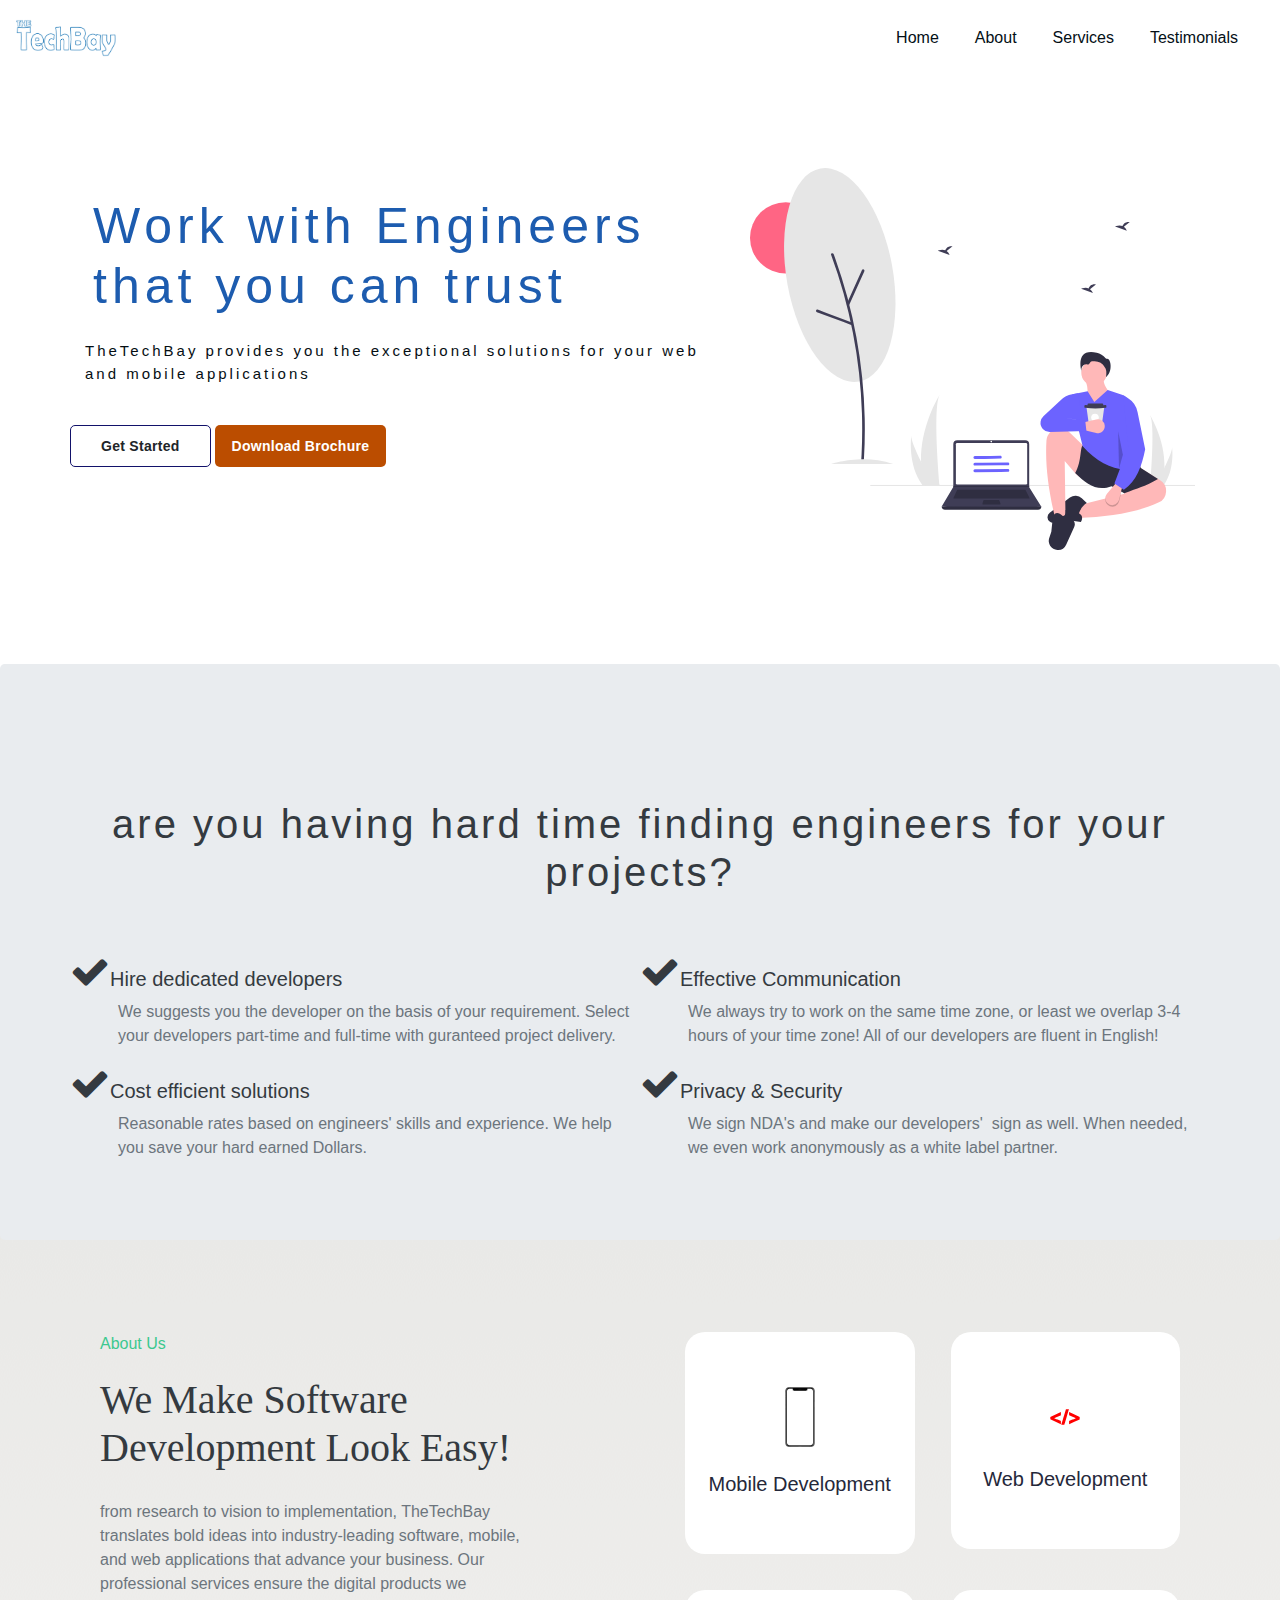
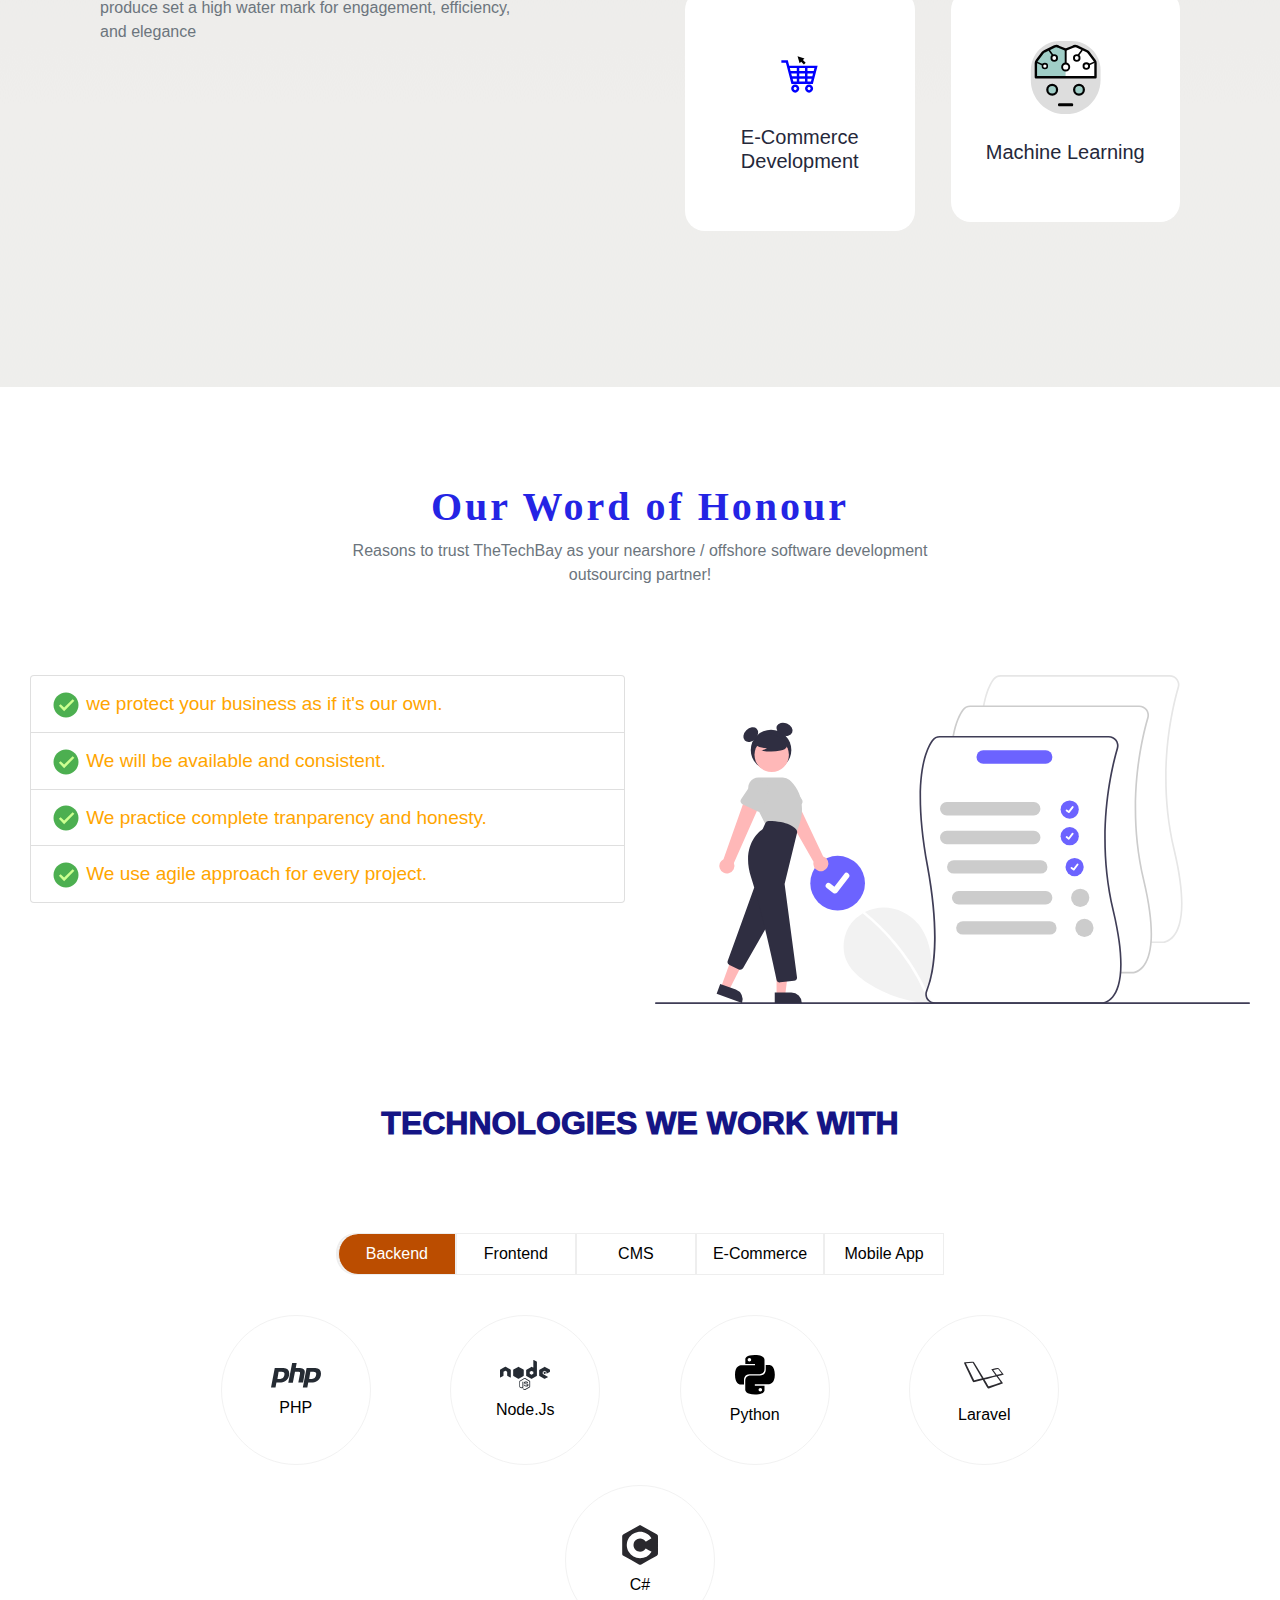
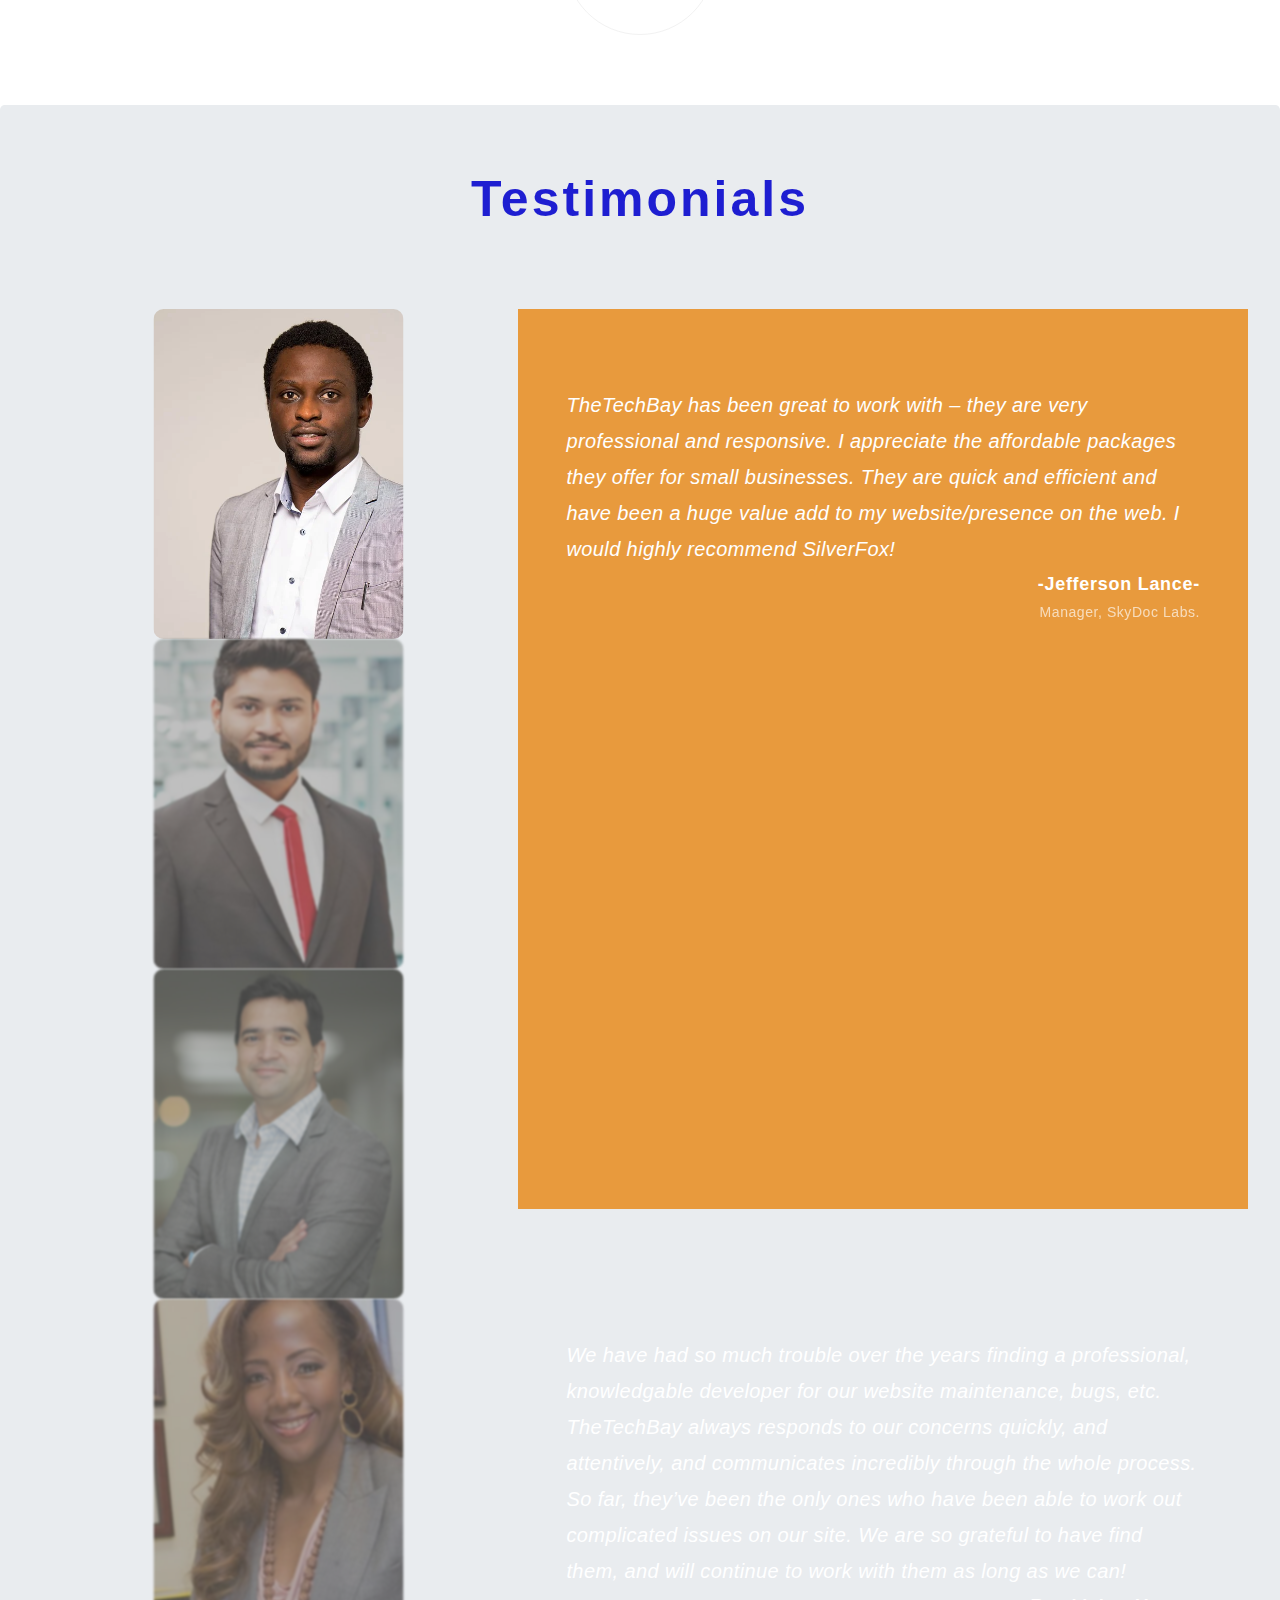
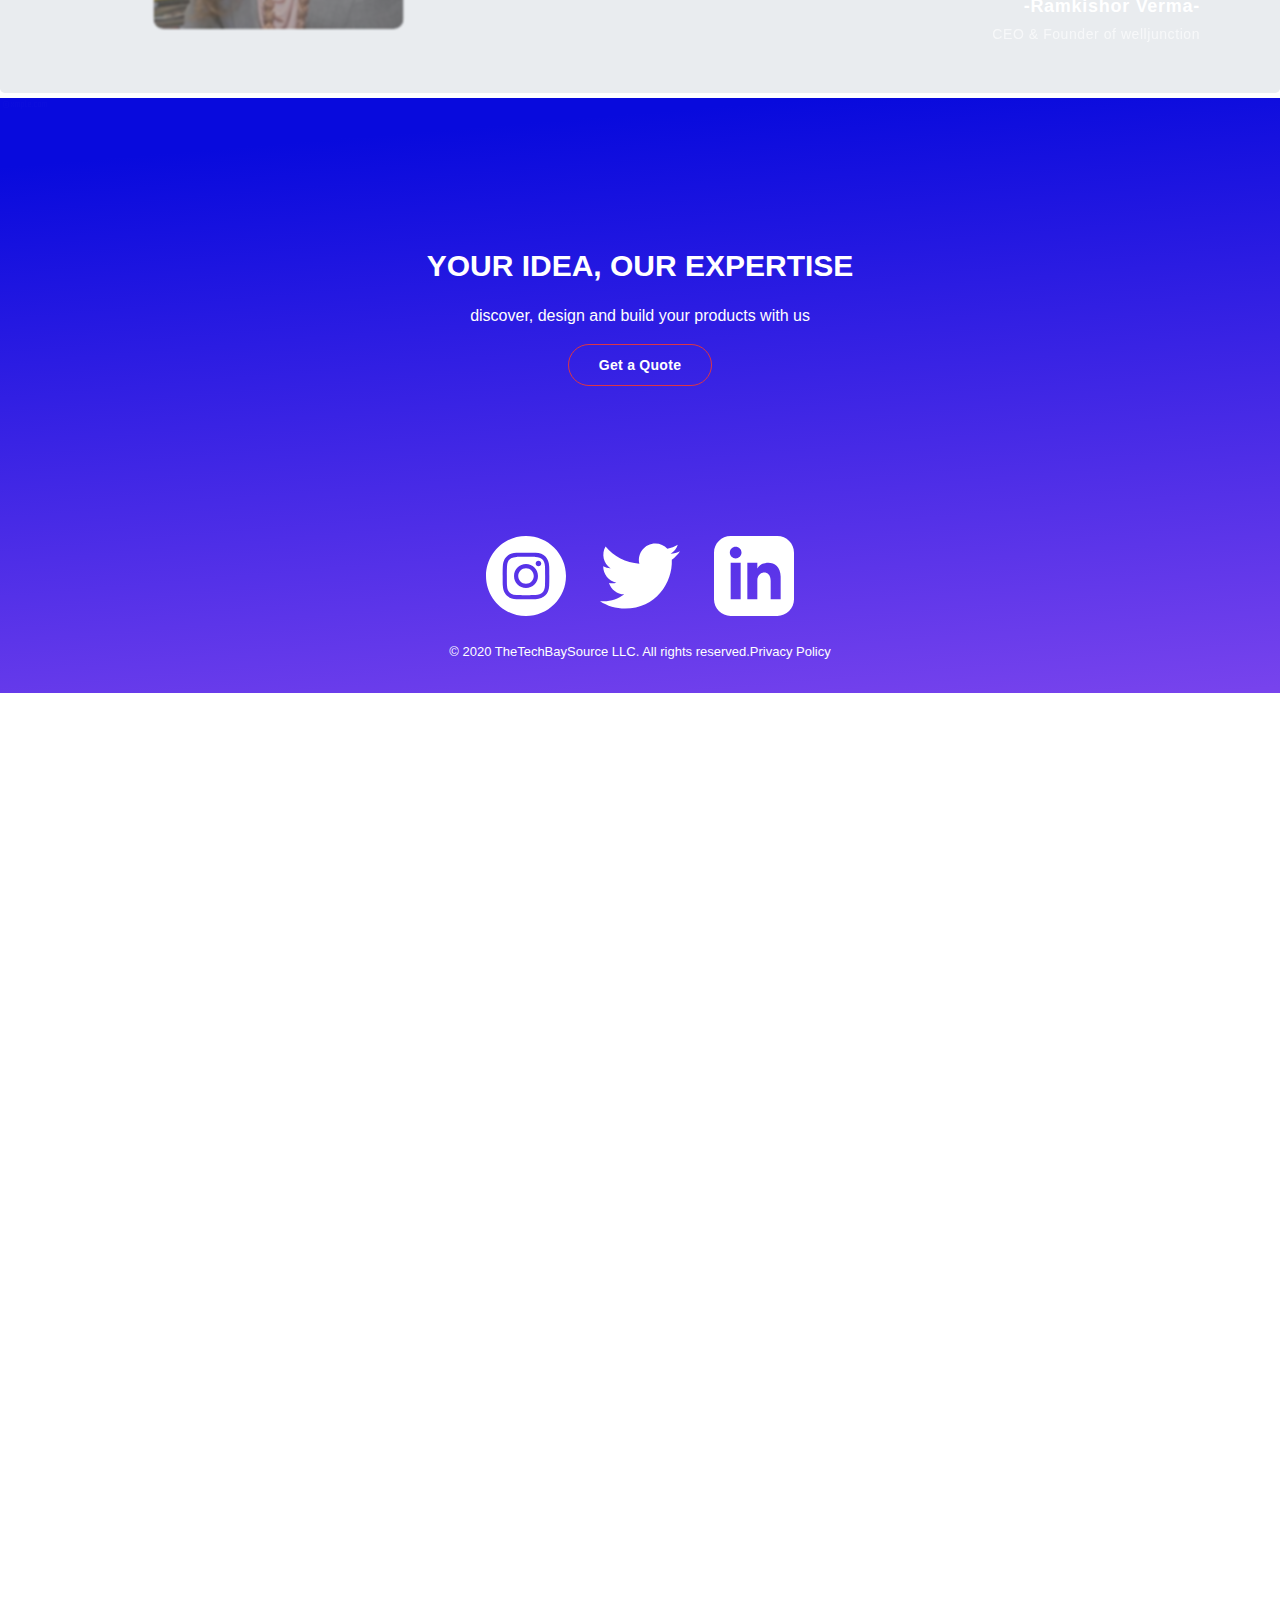
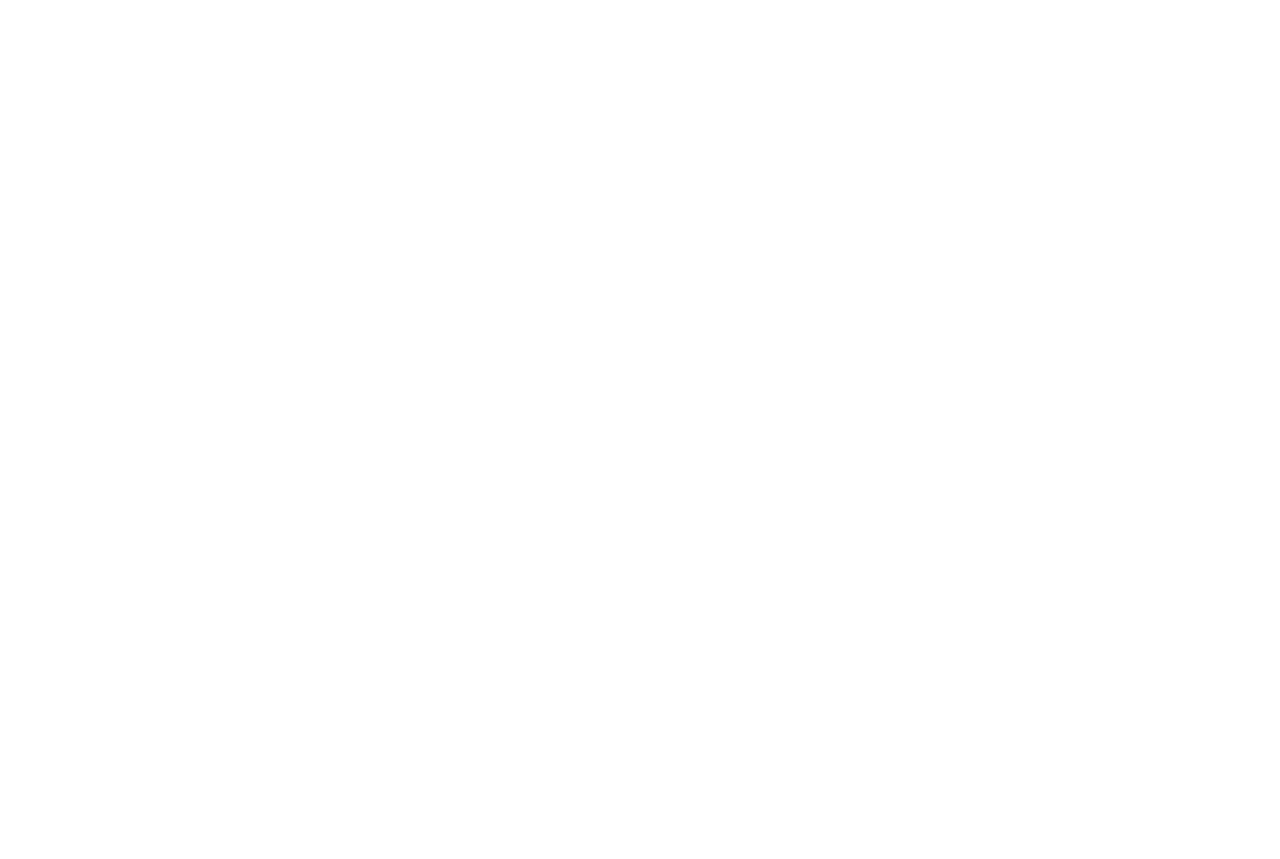
==== index.html @ e96ad53b "hgfd;" ====
<!DOCTYPE html>
<html lang="en">

<head>
    <meta charset="UTF-8">
    <meta name="viewport" content="width=device-width, initial-scale=1.0">
    <link rel="shortcut icon" type="image/png" href="images/The TechBay.png" />
    <title>The Tech Bay</title>
    <link rel="stylesheet" href="https://stackpath.bootstrapcdn.com/bootstrap/4.5.2/css/bootstrap.min.css">
    <link rel="stylesheet" href="https://stackpath.bootstrapcdn.com/font-awesome/4.7.0/css/font-awesome.min.css" integrity="sha384-wvfXpqpZZVQGK6TAh5PVlGOfQNHSoD2xbE+QkPxCAFlNEevoEH3Sl0sibVcOQVnN" crossorigin="anonymous">
    <link rel="stylesheet" href="css/style.css">
    <link href="https://fonts.googleapis.com/css?family=Lato:300,400,700,900&display=swap" rel="stylesheet">
    <link rel="stylesheet" href="https://md-aqil.github.io/images/swiper.min.css">
    <link rel="stylesheet" href="css/demo.css">

    <link rel="stylesheet" href="https://cdnjs.cloudflare.com/ajax/libs/animate.css/4.1.1/animate.min.css" />

</head>

<body>
    <section id="top-section">
        <section class="container-fluid">
            <nav class="navbar navbar-expand-md fixed-top wow fadeInDown" data-wow-delay="1s" style="visibility: visible; animation-delay: 1s; animation-name: fadeInDown;">
                <img src="images/The TechBay.png" width="100">

                <button class="navbar-toggler" style="border-color: rgb(38, 16, 30);" type="button" data-toggle="collapse" data-target="#navbarCollapse" aria-controls="navbarCollapse" aria-expanded="false" aria-label="Toggle navigation">
            <span class="navbar-toggler-icon"></span>
          </button>

                <div class="collapse navbar-collapse mr-2" id="navbarCollapse">
                    <ul class="navbar-nav ml-auto">
                        <li class="nav-item active" id="nav-item">
                            <a class="nav-link" id="nav-link" href="#home" style="font-weight: 400px;;">Home <span class="sr-only">(current)</span></a>
                        </li>
                        <li class="nav-item" id="nav-item">
                            <a class="nav-link" id="nav-link" href="#about">About</a>
                        </li>
                        <li class="nav-item" id="nav-item">
                            <a class="nav-link" id="nav-link" href="#services">Services</a>
                        </li>
                        <li class="nav-item" id="nav-item">
                            <a class="nav-link" id="nav-link" href="#testimonials">Testimonials</a>
                        </li>
                    </ul>
                </div>
            </nav>
        </section> <br>
        <section class="mt-xl-5 pt-xl-5" id="home">
            <div class="col-xl-12 col-sm-12 col-xs-12">
                <div class="container">
                    <div class="row">
                        <div class="col-xl-7 col-lg-8 col-md-8 col-sm-12 align-items-center" id="over">
                            <div class="color-filled-subheading p-2">
                                <h1 class="main-heading wow fadeIn " style="visibility: visible; animation-name: fadeIn;">Work with Engineers that you can trust</h1>
                                <!-- <h1 class="heading display">we make software development looks easy! discover, design and build your products with us</h1> -->
                            </div>
                            <div class="no-color-subheading pt-2">
                                <p class="wow bounceIn" data-wow-delay="0.2s" style="visibility: visible; animation-delay: 0.2s; animation-name: bounceIn;">TheTechBay provides you the exceptional solutions for your web and mobile applications</p>
                            </div><br>
                            <div class="buttons">
                                <div class="row">
                                    <div class="btn-outline">
                                        <a href="#struggle"><button class=" btn manual-btn-outline wow bounceIn" style="visibility: visible; animation-delay: 0.3s; animation-name: bounceIn;" data-wow-delay="0.3s" type="button">Get Started</button></a>
                                    </div>
                                    <div class=" mx-1">
                                        <button class="btn manual-btn px-3 wow bounceIn" style="visibility: visible; animation-delay: 0.3s; animation-name: bounceIn;" data-wow-delay="0.36s" type="button">Download Brochure</button>
                                    </div>
                                </div>
                            </div>
                        </div>

                        <div class="col-xl-5 col-md-4 mt-3  mt-md-5 navbar-image wow fadeIn" style="visibility: visible;; animation-name: fadeIn;" id="over-2">
                            <img src="images/undraw_working_from_anywhere_ub67.svg" class="img-fluid">
                        </div>
                    </div>
                </div>
            </div>
        </section>
    </section>


    <section id="struggle" class="jumbotron">
        <div class="container-fluid pt-xl-5">
            <div class="col-xl-12 col-md-10">
                <h1 class="heading text-center mt-xl-4 text-dark">are you having hard time finding engineers for your projects?</h1>
                <div class="container">
                    <div class="row">
                        <div class="col-xl-6 pt-xl-5">
                            <div class="row">
                                <h5 class="text-dark" id="hulu"><i class="fa fa-check fa-2x icon-red wow bounceIn" data-wow-delay="0.1s" alt="Problems checkmark" style="visibility: visible; animation-delay: 0.1s; animation-name: bounceIn;"></i>Hire dedicated developers</h5>
                                <p class="text-muted ml-5 wow fadeIn" data-wow-delay="0.15s" style="visibility: visible; animation-delay: 0.15s; animation-name: fadeIn;">We suggests you the developer on the basis of your requirement. Select your developers part-time and full-time with guranteed project delivery. </p>
                            </div>
                            <div class="row">
                                <h5 class="text-dark" id="hulu"><i class="fa fa-check fa-2x icon-red  wow bounceIn" data-wow-delay="0.2s" alt="Problems checkmark" style="visibility: visible; animation-delay: 0.1s; animation-name: bounceIn;"></i>Cost efficient solutions</h5>
                                <p class="text-muted ml-5 wow fadeIn" data-wow-delay="0.15s" style="visibility: visible; animation-delay: 0.15s; animation-name: fadeIn;">Reasonable rates based on engineers' skills and experience. We help you save your hard earned Dollars.</p>
                            </div>
                        </div>

                        <div class="col-xl-6 pt-xl-5">
                            <div class="row">
                                <h5 class="text-dark" id="hulu"><i class="fa fa-check fa-2x icon-red  wow bounceIn" data-wow-delay="0.3s" alt="Problems checkmark" style="visibility: visible; animation-delay: 0.1s; animation-name: bounceIn;"></i>Effective Communication</h5>
                                <p class="text-muted ml-5 wow fadeIn" data-wow-delay="0.15s" style="visibility: visible; animation-delay: 0.15s; animation-name: fadeIn;">We always try to work on the same time zone, or least we overlap 3-4 hours of your time zone! All of our developers are fluent in English!
                                </p>
                            </div>
                            <div class="row">
                                <h5 class="text-dark" id="hulu"><i class="fa fa-check fa-2x icon-red  wow bounceIn" data-wow-delay="0.4s" alt="Problems checkmark" style="visibility: visible; animation-delay: 0.1s; animation-name: bounceIn;"></i>Privacy & Security</h5>
                                <p class="text-muted ml-5 wow fadeIn" data-wow-delay="0.15s" style="visibility: visible; animation-delay: 0.15s; animation-name: fadeIn;">We sign NDA's and make our developers'  sign as well. When needed, we even work anonymously as a white label partner.</p>
                            </div>
                        </div>
                    </div>
                </div>
            </div>
        </div>
    </section>
    <section class="about-section" id="about">
        <div class="container">
            <div class="col-xl-12">
                <div class="row ">
                    <div class="left-column col-lg-6 col-md-12 col-sm-12">
                        <div class="inner">
                            <div class="sec-title">
                                <div class="sub-title">About Us</div>
                                <h2 class="text-dark wow fadeIn" style="visibility: visible;animation-delay:0.2s; animation-name: fadeIn;">We Make Software Development look Easy!</h2>
                                <div class="text-dark text-muted wow fadeIn" data-wow-delay="0.3s" style="visibility: visible; animation-delay: 0.3s; animation-name: fadeIn;">
                                    from research to vision to implementation, TheTechBay translates bold ideas into industry-leading software, mobile, and web applications that advance your business. Our professional services ensure the digital products we produce set a high water mark
                                    for engagement, efficiency, and elegance
                                </div>
                            </div>
                        </div>
                    </div>


                    <div class="right-column col-lg-6 col-md-12 col-sm-12">
                        <div class="inner">
                            <div class="row clearfix">
                                <!--About Feature-->
                                <div class="about-feature col-md-6 col-sm-12">
                                    <div class="inner-box wow fadeInUp">
                                        <div class="icon-box"><img src="images/PinClipart.com_iphone-clipart_342423.png" width="30"></div>
                                        <h4>Mobile Development</h4>
                                        <a href="#" class="over-link"></a>
                                    </div>
                                </div>
                                <!--About Feature-->
                                <div class="about-feature col-md-6 col-sm-12">
                                    <div class="inner-box wow fadeInUp" data-wow-delay="300ms">
                                        <div class="icon-box"><img src="images/bf4c87ce0dd5d1f198a6da1683bbe3e6.svg" width="30"></div>
                                        <h4>Web Development</h4>
                                        <a href="#" class="over-link"></a>
                                    </div>
                                </div>
                                <!--About Feature-->
                                <div class="about-feature col-md-6 col-sm-12">
                                    <div class="inner-box wow fadeInUp">
                                        <div class="icon-box"><img src="images/e39afb2d2bef4545c0999abfa501f0cf.svg" width="37"></div>
                                        <h4>E-commerce Development</h4>
                                        <a href="#" class="over-link"></a>
                                    </div>
                                </div>
                                <!--About Feature-->
                                <div class="about-feature col-md-6 col-sm-12">
                                    <div class="inner-box wow fadeInUp" data-wow-delay="300ms">
                                        <div class="icon-box">
                                            <img src="images/amazon-artificial-intelligence.svg" width="75 "></div>
                                        <h4>Machine Learning</h4>
                                        <a href="# " class="over-link "></a>
                                    </div>
                                </div>
                            </div>
                        </div>
                    </div>
                </div>
            </div>
        </div>

    </section>









    <section id="white-struggle ">
        <div class="container-fluid pt-5 ">
            <div class="col-xl-12 ">
                <div class="text ">
                    <h1 class="commitment text-center mt-xl-5 wow fadeIn" data-wow-delay="0.3s" style="color:rgb(36, 36, 228);visibility: visible; animation-delay: 0.3s; animation-name: fadeIn; font-family: 'Times New Roman', Times, serif;"><b>Our Word of Honour</b></h1>
                    <p class="text-center text-dark text-muted wow fadeIn" data-wow-delay="0.4s" style="visibility: visible; animation-delay: 0.3s; animation-name: bounceIn;">Reasons to trust TheTechBay as your nearshore / offshore software development<br> outsourcing partner!</p>
                </div><br><br><br>
                <div class="row ">
                    <div class="col-xl-6 ">
                        <ul class="list-group ">
                            <li class="list-group-item wow fadeIn" data-wow-delay="0.5s" style="visibility: visible; animation-delay: 0.3s; animation-name: fadeIn;"><span><img src="images/icons8-ok.svg " width="30 "></span> we protect your business as if it's our own.</li>
                            <li class="list-group-item wow fadeIn" data-wow-delay="0.55s" style="visibility: visible; animation-delay: 0.3s; animation-name: fadeIn;"><span><img src="images/icons8-ok.svg " width="30 "></span> We will be available and consistent.</li>
                            <li class="list-group-item wow fadeIn" data-wow-delay="0.6s" style="visibility: visible; animation-delay: 0.3s; animation-name: fadeIn;"><span><img src="images/icons8-ok.svg " width="30 "></span> We practice complete tranparency and honesty.</li>
                            <li class="list-group-item wow fadeIn" data-wow-delay="0.65s" style="visibility: visible; animation-delay: 0.3s; animation-name: fadeIn;"><span><img src="images/icons8-ok.svg " width="30 "></span> We use agile approach for every project.</li>
                        </ul>
                    </div>
                    <div class="col-xl-6 image-to-be-removed ">
                        <img src="images/undraw_To_do_list_re_9nt7.svg " class="img-fluid ">
                    </div>
                </div>
            </div>

        </div>

    </section>












    <section class="technology-section" id="services">
        <div class="container">
            <div class="row">
                <div class="col-lg-12">
                    <div class="top-heading">
                        <h2 class="text-uppercase text-center wow fadeIn" style="visibility: visible; animation-delay: 0.3s; animation-name: fadeIn;">technologies we work with</h2>
                    </div>
                </div>
            </div>

            <div class="tech-content">
                <ul class="nav nav-pills  wow fadeIn" style="visibility: visible; animation-delay: 0.4s; animation-name: fadeIn;" id="pills-tab" role="tablist">
                    <li class="nav-item first-tab  wow fadeIn" style="visibility: visible; animation-delay: 0.45s; animation-name: fadeIn;">
                        <a class="nav-link active ma_link" id="pills-backend-tab" data-toggle="pill" href="#pills-backend" role="tab" aria-controls="pills-backend" aria-selected="true">Backend</a>
                    </li>
                    <li class="nav-item  wow fadeIn" style="visibility: visible; animation-delay: 0.5s; animation-name: fadeIn;">
                        <a class="nav-link ma_link" id="pills-frontend-tab" data-toggle="pill" href="#pills-frontend" role="tab" aria-controls="pills-frontend" aria-selected="false">Frontend</a>
                    </li>
                    <li class="nav-item wow fadeIn" style="visibility: visible; animation-delay: 0.55s; animation-name: fadeIn;">
                        <a class="nav-link ma_link" id="pills-cms-tab" data-toggle="pill" href="#pills-cms" role="tab" aria-controls="pills-cms" aria-selected="false">CMS</a>
                    </li>
                    <li class="nav-item wow fadeIn" style="visibility: visible; animation-delay: 0.6s; animation-name: fadeIn;">
                        <a class="nav-link ma_link" id="pills-ecommerce-tab" data-toggle="pill" href="#pills-ecommerce" role="tab" aria-controls="pills-ecommerce" aria-selected="false">E-Commerce</a>
                    </li>
                    <li class="nav-item wow fadeIn" style="visibility: visible; animation-delay: 0.65s; animation-name: fadeIn;">
                        <a class="nav-link ma_link" id="pills-mobile-tab" data-toggle="pill" href="#pills-mobile" role="tab" aria-controls="pills-mobile" aria-selected="false">Mobile App</a>
                    </li>


                </ul>
                <div class="tab-content" id="pills-tabContent">
                    <div class="tab-pane fade show active" id="pills-backend" role="tabpanel" aria-labelledby="pills-backend-tab">

                        <div class="row">
                            <div class="col-lg-3 col-md-3 col-sm-6 col-6 wow bounceInDown" data-wow-delay="0.7" style="visibility: visible; animation-delay: 0.5s; animation-name: bounceInDown;">
                                <div class="content-wrapper">
                                    <div class="img-wrapper">
                                        <img class="img-fluid" src="images/svg/php.svg" />
                                    </div>
                                    <h5>PHP</h5>
                                </div>
                            </div>



                            <div class="col-lg-3 col-md-3 col-sm-6 col-6 wow bounceInDown" data-wow-delay="0.75" style="visibility: visible; animation-delay: 0.55s; animation-name: bounceInDown;">
                                <div class="content-wrapper">
                                    <div class="img-wrapper">
                                        <img class="img-fluid" src="images/svg/nodejs.svg" />
                                    </div>
                                    <h5>Node.js</h5>
                                </div>
                            </div>


                            <div class="col-lg-3 col-md-3 col-sm-6 col-6 wow bounceInDown" data-wow-delay="0.76" style="visibility: visible; animation-delay: 0.6s; animation-name: bounceInDown;">
                                <div class="content-wrapper">
                                    <div class="img-wrapper">
                                        <img class="img-fluid" src="images/svg/python.svg" />
                                    </div>
                                    <h5>Python</h5>
                                </div>
                            </div>



                            <div class="col-lg-3 col-md-3 col-sm-6 col-6 wow bounceInDown" data-wow-delay="0.8" style="visibility: visible; animation-delay: 0.65s; animation-name: bounceInDown;">
                                <div class="content-wrapper">
                                    <div class="img-wrapper">
                                        <img class="img-fluid" src="images/svg/laravel.svg" />
                                    </div>
                                    <h5>Laravel</h5>
                                </div>
                            </div>

                            <!-- <div class="col-lg-3 col-md-3 col-sm-6 col-6">
                                <div class="content-wrapper">
                                    <div class="img-wrapper">
                                        <img class="img-fluid" src="images/svg/c++.svg" />
                                    </div>
                                    <h5>C++</h5>
                                </div>
                            </div> -->

                            <div class="col-lg-3 col-md-3 col-sm-6 col-6 wow bounceInDown" data-wow-delay="0.85" style="visibility: visible; animation-delay: 0.7s; animation-name: bounceInDown;">
                                <div class="content-wrapper">
                                    <div class="img-wrapper">
                                        <img class="img-fluid" src="images/svg/c.svg" />
                                    </div>
                                    <h5>C#</h5>
                                </div>
                            </div>


                        </div>

                    </div>
                    <div class="tab-pane fade" id="pills-frontend" role="tabpanel" aria-labelledby="pills-frontend-tab">
                        <div class="row">
                            <div class="col-lg-3 col-md-3 col-sm-6 col-6">
                                <div class="content-wrapper">
                                    <div class="img-wrapper">
                                        <img class="img-fluid" src="images/svg/reactnative.svg" />
                                    </div>
                                    <h5>React js</h5>
                                </div>
                            </div>
                            <div class="col-lg-3 col-md-3 col-sm-6 col-6">
                                <div class="content-wrapper">
                                    <div class="img-wrapper">
                                        <img class="img-fluid" src="images/svg/angular.svg" />
                                    </div>
                                    <h5>Angular</h5>
                                </div>
                            </div>
                            <div class="col-lg-3 col-md-3 col-sm-6 col-6">
                                <div class="content-wrapper">
                                    <div class="img-wrapper">
                                        <img class="img-fluid" src="images/svg/vuejs.svg" />
                                    </div>
                                    <h5>Vue.js</h5>
                                </div>
                            </div>
                        </div>
                    </div>
                    <div class="tab-pane fade" id="pills-cms" role="tabpanel" aria-labelledby="pills-cms-tab">
                        <div class="row">
                            <div class="col-lg-3 col-md-3 col-sm-6 col-6">
                                <div class="content-wrapper">
                                    <div class="img-wrapper">
                                        <img class="img-fluid" src="images/svg/drupal.svg" />
                                    </div>
                                    <h5>Drupal</h5>
                                </div>
                            </div>
                            <div class="col-lg-3 col-md-3 col-sm-6 col-6">
                                <div class="content-wrapper">
                                    <div class="img-wrapper">
                                        <img class="img-fluid" src="images/svg/joomla.svg" />
                                    </div>
                                    <h5>Joomla</h5>
                                </div>
                            </div>
                            <div class="col-lg-3 col-md-3 col-sm-6 col-6">
                                <div class="content-wrapper">
                                    <div class="img-wrapper">
                                        <img class="img-fluid" src="images/svg/wordpress.svg" />
                                    </div>
                                    <h5>Wordpress</h5>
                                </div>
                            </div>
                        </div>
                    </div>

                    <div class="tab-pane fade" id="pills-ecommerce" role="tabpanel" aria-labelledby="pills-ecommerce-tab">
                        <div class="row">
                            <div class="col-lg-3 col-md-3 col-sm-6 col-6">
                                <div class="content-wrapper">
                                    <div class="img-wrapper">
                                        <img class="img-fluid" src="images/svg/magento.svg" />
                                    </div>
                                    <h5>Magento</h5>
                                </div>
                            </div>
                            <div class="col-lg-3 col-md-3 col-sm-6 col-6">
                                <div class="content-wrapper">
                                    <div class="img-wrapper">
                                        <img class="img-fluid" src="images/svg/opencart.svg" />
                                    </div>
                                    <h5>OpenCart</h5>
                                </div>
                            </div>
                            <div class="col-lg-3 col-md-3 col-sm-6 col-6">
                                <div class="content-wrapper">
                                    <div class="img-wrapper">
                                        <img class="img-fluid" src="images/svg/oscommerce.svg" />
                                    </div>
                                    <h5>OsCommerce</h5>
                                </div>
                            </div>
                            <div class="col-lg-3 col-md-3 col-sm-6 col-6">
                                <div class="content-wrapper">
                                    <div class="img-wrapper">
                                        <img class="img-fluid" src="images/svg/prestshop.svg" />
                                    </div>
                                    <h5>PrestaShop</h5>
                                </div>
                            </div>
                            <div class="col-lg-3 col-md-3 col-sm-6 col-6">
                                <div class="content-wrapper">
                                    <div class="img-wrapper">
                                        <img class="img-fluid" src="images/svg/zencart.svg" />
                                    </div>
                                    <h5>Zen Cart</h5>
                                </div>
                            </div>
                            <div class="col-lg-3 col-md-3 col-sm-6 col-6">
                                <div class="content-wrapper">
                                    <div class="img-wrapper">
                                        <img class="img-fluid" src="images/svg/virtuemart.svg" />
                                    </div>
                                    <h5>VirtueMart</h5>
                                </div>
                            </div>
                        </div>
                    </div>

                    <div class="tab-pane fade" id="pills-mobile" role="tabpanel" aria-labelledby="pills-mobile-tab">
                        <div class="row">
                            <div class="col-lg-3 col-md-3 col-sm-6 col-6">
                                <div class="content-wrapper">
                                    <div class="img-wrapper">
                                        <img class="img-fluid" src="images/svg/ios.svg" />
                                    </div>
                                    <h5>iOS App</h5>
                                </div>
                            </div>
                            <div class="col-lg-3 col-md-3 col-sm-6 col-6">
                                <div class="content-wrapper">
                                    <div class="img-wrapper">
                                        <img class="img-fluid" src="images/svg/android.svg" />
                                    </div>
                                    <h5>Android App</h5>
                                </div>
                            </div>
                            <div class="col-lg-3 col-md-3 col-sm-6 col-6">
                                <div class="content-wrapper">
                                    <div class="img-wrapper">
                                        <img class="img-fluid" src="images/svg/phonegap.svg" />
                                    </div>
                                    <h5>PhoneGap App</h5>
                                </div>
                            </div>
                            <div class="col-lg-3 col-md-3 col-sm-6 col-6">
                                <div class="content-wrapper">
                                    <div class="img-wrapper">
                                        <img class="img-fluid" src="images/svg/ipad.svg" />
                                    </div>
                                    <h5>iPad App</h5>
                                </div>
                            </div>
                            <div class="col-lg-3 col-md-3 col-sm-6 col-6">
                                <div class="content-wrapper">
                                    <div class="img-wrapper">
                                        <img class="img-fluid" src="images/svg/ionic.svg" />
                                    </div>
                                    <h5>Ionic App</h5>
                                </div>
                            </div>
                            <div class="col-lg-3 col-md-3 col-sm-6 col-6">
                                <div class="content-wrapper">
                                    <div class="img-wrapper">
                                        <img class="img-fluid" src="images/svg/reactnative.svg" />
                                    </div>
                                    <h5>React Native</h5>
                                </div>
                            </div>
                        </div>
                    </div>


                </div>
            </div>

        </div>
    </section>
    <!-- END PORTFOLIO -->


    <!-- t                  TESTIMONIALS                    -->


    <section class="spacer jumbotron" id="testimonials">
        <h1 class="text-center wow fadeInUp" data-wow-delay="0.3s" style="font-size:50px; font-weight: 600; color:rgb(30, 30, 209);visibility: visible; animation-delay: 0.7s; animation-name: bounceInDown;">Testimonials</h1><br><br><br>

        <div class="testimonial-section">
            <div class="testi-user-img">
                <div class="swiper-container gallery-thumbs">
                    <div class="swiper-wrapper">
                        <div class="swiper-slide wow fadeIn" data-wow-delay="0.1" style="visibility: visible; animation-delay: 0.1s; animation-name: fadeIn;">
                            <img class="u3" src="images/brian.jpg" alt="">
                        </div>
                        <div class="swiper-slide wow fadeIn" data-wow-delay="0.3" style="visibility: visible; animation-delay: 0.3s; animation-name: fadeIn;">
                            <img class="u1" src="images/ramkishor.jpg" alt="">
                        </div>
                        <div class="swiper-slide wow fadeIn" data-wow-delay="0.5" style="visibility: visible; animation-delay: 0.5s; animation-name: fadeIn;">
                            <img class="u2" src="images/naresh.jpg" alt="">
                        </div>

                        <div class="swiper-slide wow fadeIn" data-wow-delay="0.7" style="visibility: visible; animation-delay: 0.7s; animation-name: fadeIn;">
                            <img class="u4" src="images/emma.jpg" alt="">
                        </div>

                    </div>
                </div>
            </div>
            <div class="user-saying">
                <div class="swiper-container testimonial">
                    <!-- Additional required wrapper -->
                    <div class="swiper-wrapper ">
                        <!-- Slides -->
                        <div class="swiper-slide">
                            <div class="container quote p-xl-5 wow fadeIn" data-wow-delay="0.1" style="visibility: visible; animation-delay: 0.8s; animation-name: fadeIn;">
                                <img class="quote-icon" src="https://md-aqil.github.io/images/quote.png" alt="">
                                <p>
                                    TheTechBay has been great to work with &#8211; they are very professional and responsive. I appreciate the affordable packages they offer for small businesses. They are quick and efficient and have been a huge value add to my website/presence on the web.
                                    I would highly recommend SilverFox!
                                </p>
                                <div class="name">-Jefferson Lance-</div>
                                <div class="designation">Manager, SkyDoc Labs.</div>

                            </div>
                        </div>
                        <div class="swiper-slide">
                            <div class="quote container p-xl-5 ">
                                <img class="quote-icon" src="https://md-aqil.github.io/images/quote.png" alt="">

                                <p>
                                    We have had so much trouble over the years finding a professional, knowledgable developer for our website maintenance, bugs, etc. TheTechBay always responds to our concerns quickly, and attentively, and communicates incredibly through the whole process.
                                    So far, they&#8217;ve been the only ones who have been able to work out complicated issues on our site. We are so grateful to have find them, and will continue to work with them as long as we can!
                                </p>
                                <div class="name">-Ramkishor Verma-</div>
                                <div class="designation">CEO & Founder of welljunction</div>

                            </div>
                        </div>
                        <div class="swiper-slide">
                            <div class="quote container p-xl-5">
                                <img class="quote-icon" src="https://md-aqil.github.io/images/quote.png" alt="">

                                <p>
                                    TheTechBay has been fantastic to work with. Quick and quality design work and a price you can&#8217;t beat.
                                </p>
                                <div class="name">-Naresh Vyas-</div>
                                <div class="designation">CEO & Founder of Marble Corporation india</div>

                            </div>
                        </div>
                        <div class="swiper-slide">
                            <div class="quote container p-xl-5">
                                <img class="quote-icon" src="https://md-aqil.github.io/images/quote.png" alt="">

                                <p>
                                    A Team That Listens And Is Very Reactive To The Development Of E-commerce Sites. I Recommend Them
                                </p>
                                <div class="name">-Emma Allen-</div>
                                <div class="designation">CEO & Founder of MotoInsurance</div>

                            </div>
                        </div>

                    </div>
                </div>
            </div>
    </section>



    <section class="container-fluid" id="quote">
        <div>
            <div class="row justify-content-center align-items-center ">
                <div class="col-lg-12 ">
                    <div class="subscription_box text-center ">
                        <h2 class="text-uppercase text-white wow fadeIn" data-wow-delay="0.1" style="visibility: visible; animation-delay: 0.1s; animation-name: fadeIn;">YOUR IDEA, OUR EXPERTISE</h2>
                        <p class="text-white wow fadeIn" data-wow-delay="0.2" style="visibility: visible; animation-delay: 0.2s; animation-name: fadeIn;">
                            discover, design and build your products with us
                        </p>
                        <div class="subcribe-form " id="mc_embed_signup ">

                            <a href="mailto:thetechbay@gmail.com "><button class="btn round btn-outline-danger text-white wow bounceInDown" data-wow-delay="0.1" style="visibility: visible; animation-delay: 0.25s; animation-name: bounceInDown;">Get a Quote</button></a>
                            <div class="info "></div>

                        </div>
                    </div>
                </div>
                <div class="col-xl-12 ">
                    <div class="text-center ">

                        <div class="inl justify-content-center align-items-center ">
                            <div class="col-xl-1 wow bounceIn" data-wow-delay="0.5s" style="visibility: visible; animation-delay: 0.5s; animation-name: bounceIn;">
                                <a href="https://instagram.com/thetechbay.in?igshid=17tlgnspo8vgk " target="_blank ">
                                    <img src="images/iconmonstr-instagram-14.svg " class="img fluid img-tex ">

                                </a>
                            </div>
                            <div class="col-xl-1 wow bounceIn" data-wow-delay="0.55" style="visibility: visible; animation-delay: 0.55s; animation-name: bounceIn;">
                                <img src="images/iconmonstr-twitter-1.svg " class="img fluid img-tex ">
                            </div>
                            <div class="col-xl-1 wow bounceIn" data-wow-delay="0.6" style="visibility: visible; animation-delay: 0.6s; animation-name: bounceIn;">
                                <img src="images/iconmonstr-linkedin-3.svg " class="img fluid img-tex ">
                            </div>

                        </div>
                        <p class="p-3 tex ">© 2020 TheTechBaySource LLC. All rights reserved.Privacy Policy</p>
                    </div>
                </div>
            </div>
        </div>
    </section>









    <script type="text/javascript" src="https://ajax.googleapis.com/ajax/libs/jquery/2.1.3/jquery.min.js">
    </script>

    <script type="text/javascript" src="https://ajax.googleapis.com/ajax/libs/jqueryui/1.11.3/jquery-ui.min.js">
    </script>
    <script src="https://stackpath.bootstrapcdn.com/bootstrap/4.5.2/js/bootstrap.min.js "></script>


    <script src="https://unpkg.com/swiper/swiper-bundle.js "></script>
    <script src="https://unpkg.com/swiper/swiper-bundle.min.js "></script>
    <script src="js/index.js "></script>

    <script src="https://cdnjs.cloudflare.com/ajax/libs/wow/1.1.2/wow.min.js" integrity="sha512-Eak/29OTpb36LLo2r47IpVzPBLXnAMPAVypbSZiZ4Qkf8p/7S/XRG5xp7OKWPPYfJT6metI+IORkR5G8F900+g==" crossorigin="anonymous"></script>
    <script>
        new WOW().init();
    </script>







</body>

</html>
---- css/style.css ----
body {
    width: 100%;
    height: 100%;
    color: white;
    font-family: apple-system, BlinkMacSystemFont, "Segoe UI", Roboto, "Helvetica Neue", Arial, "Noto Sans", sans-serif, "Apple Color Emoji", "Segoe UI Emoji", "Segoe UI Symbol", "Noto Color Emoji";
    --font-family-monospace: SFMono-Regular, Menlo, Monaco, Consolas, "Liberation Mono", "Courier New", monospace;
}

p,
{
    letter-spacing: 1px;
    ;
}

h1 {
    letter-spacing: 3px;
}

#top-section {
    background-color: white;
}

.navbar {
    background: white;
    overflow: hidden;
}

#nav-item a {
    color: #040F16;
}

.nav-item:hover .nav-link {
    color: white !important;
    font-weight: 300;
}

.nav-item:hover {
    background-color: rgb(242, 137, 24);
}

#nav-item {
    padding: 10px;
}

.heading {
    font-weight: 100;
}

.main-headin {
    display: block;
}

#main-heading h1 {
    font-size: 100px;
    color: #040F16;
}

.color-filled-subheading h1 {
    color: #1d5caf;
    font-size: 50px;
    letter-spacing: 5px;
}

.underline {
    width: 15rem;
    bottom: 2rem;
    float: right;
    position: absolute;
    visibility: visible;
}

#over {
    margin-top: 6%;
    margin-bottom: 10%;
}

#over-2 {
    margin-top: 6%;
    margin-bottom: 10%;
}

.no-color-subheading p {
    color: #050e13;
    font-size: 15px;
    letter-spacing: 3px;
}

.manual-btn {
    color: White;
    background-color: #bb4d00;
}

.manual-btn:hover {
    background-color: rgb(21, 21, 133);
    color: white;
    transition: 0.7s;
}

.manual-btn-outline {
    border: 1px solid rgb(18, 18, 106);
}

.manual-btn-outline:hover {
    background-color: rgb(18, 18, 106);
    color: white;
}

#struggle {
    padding: 4rem 0;
    position: relative;
    z-index: 1;
}

#red-struggle {
    color: white;
}

.btn-light {
    color: rgb(126, 12, 12);
}

.btn-light:hover {
    background-color: rgb(128, 13, 13);
    color: white;
}

#white-struggle {
    background-color: #ffffff;
    display: block;
    padding: 10px;
}

.list-group li span {
    font-size: 20px;
    letter-spacing: 1.5px;
    font-weight: 300 bold;
}

.list-group-item {
    color: orange;
    font-size: 19px;
}

.commitment {
    font-weight: 500;
    color: #040F16;
}

#center-crd {
    transform: translateY(-10px);
}

#form-container {
    background-color: white;
    transform: translateY(-20%);
}

#submit-btn {
    background-color: rgb(10, 10, 55);
    ;
}

.show {
    display: block;
}

.technology-section {
    padding-top: 100px;
}

.technology-section .tech-content {
    width: 80%;
    margin: 0 auto;
    padding: 50px 0;
}

.technology-section .tech-content .nav-link {
    color: black;
}

.technology-section .tech-content .nav-item:hover .nav-link {
    color: white;
}

.technology-section .tech-content ul {
    -webkit-box-pack: center;
    -ms-flex-pack: center;
    justify-content: center;
    margin-bottom: 40px;
}

.technology-section .tech-content ul li {
    border: 1px solid #eee;
    min-width: 120px;
    text-align: center;
}

.technology-section .tech-content ul li.first-tab {
    border-left: 2px solid #eee;
    border-top-left-radius: 20px;
    border-bottom-left-radius: 20px;
}

.technology-section .tech-content ul li.first-tab a.active,
.technology-section .tech-content ul li.first-tab a:hover {
    border-left: 1px solid #eee;
    border-top-left-radius: 20px;
    border-bottom-left-radius: 20px;
    border-top-right-radius: 0;
    border-bottom-right-radius: 0;
}

.technology-section .tech-content ul li.last-tab {
    border-right: 2px solid #eee;
    border-bottom-right-radius: 20px;
    border-top-right-radius: 20px;
}

.technology-section .tech-content ul li.last-tab a.active,
.technology-section .tech-content ul li.last-tab a:hover {
    border-bottom-right-radius: 20px;
    border-top-right-radius: 20px;
    border-bottom-left-radius: 0px;
    border-top-left-radius: 0px;
}

.technology-section .tech-content ul li a:hover,
.technology-section .tech-content ul li a.active {
    background-color: #bb4d00;
    color: white;
    border-radius: 0;
}

.technology-section .tech-content .row {
    -webkit-box-align: center;
    -ms-flex-align: center;
    align-items: center;
    -webkit-box-pack: center;
    -ms-flex-pack: center;
    justify-content: center;
}

.technology-section .tech-content .row .content-wrapper {
    width: 150px;
    height: 150px;
    padding: 20px;
    border: 1px solid #f2f2f2;
    border-radius: 50%;
    display: -webkit-box;
    display: -ms-flexbox;
    display: flex;
    -webkit-box-align: center;
    -ms-flex-align: center;
    align-items: center;
    -webkit-box-pack: center;
    -ms-flex-pack: center;
    justify-content: center;
    -webkit-box-orient: vertical;
    -webkit-box-direction: normal;
    -ms-flex-direction: column;
    flex-direction: column;
    margin: 0 auto 20px;
}

.technology-section .tech-content .row .content-wrapper:hover {
    background-color: #bb4d00;
}

.technology-section .tech-content .row .content-wrapper:hover .img-wrapper img {
    -webkit-filter: brightness(0) invert(1);
    filter: brightness(0) invert(1);
}

.technology-section .tech-content .row .content-wrapper:hover .img-wrapper img path {
    fill: white;
}

.technology-section .tech-content .row .content-wrapper:hover h5 {
    color: white;
}

.technology-section .tech-content .row .content-wrapper .img-wrapper {
    width: 50px;
    margin-bottom: 10px;
}

.technology-section .tech-content .row .content-wrapper .img-wrapper img {
    width: 100%;
    max-height: 40px;
    vertical-align: middle;
}

.technology-section .tech-content .row .content-wrapper h5 {
    font-size: 1em;
    text-transform: capitalize;
    margin-bottom: 0;
    text-align: center;
    color: black;
}

.top-heading {
    margin: 0 0 40px 0;
}

.top-heading h2 {
    margin: 0;
    color: rgb(21, 21, 133);
    ;
    font-weight: 1000;
}

.top-heading p {
    margin: 0;
    font-size: 1.3em;
    color: #8d8b8e;
}

.nav-pills .nav-link {
    border-radius: 0.25rem;
}

.nav-pills .nav-link.active,
.nav-pills .show>.nav-link {
    color: #ffffff;
    background-color: #dc9934;
}

.nav-fill .nav-item {
    -webkit-box-flex: 1;
    -ms-flex: 1 1 auto;
    flex: 1 1 auto;
    text-align: center;
}

:root {
    --dark-green: #9cc675;
    --dark-yellow: #e89a3d;
    --extra-light-brown: #fdf0d7;
    --light-brown: #ecd5ab;
    --dark-brown: #915b40;
    --light-yellow: #f8e3a8;
    --light-red: #f3ac99;
    --light-teal: #a6c8cc;
    --light-gray: #ddd5d6;
    --theme-color2: #e89a3d;
}

.btn-outline-white {
    color: #fff;
    background-color: rgba(255, 255, 255, 0.1);
    background-image: none;
    border-width: 2px;
    border-color: #fff;
    font-weight: 500;
    -webkit-transition: all .2s;
    transition: all .2s;
}

.btn {
    border-radius: 5px;
    font-weight: normal;
    font-size: 15px;
    letter-spacing: 0.02em;
    line-height: 12px;
    text-align: center;
    font-weight: 600;
    font-size: 14px;
    padding: 14px 30px;
    cursor: pointer;
}

.btn-outline-white:hover {
    background-color: #fff;
    color: var(--text-dark);
}

.testimonial p {
    font-size: 28px;
    letter-spacing: 0.02em;
    line-height: 35px;
}

.testimonial .name {
    font-weight: bold;
    font-size: 18px;
    letter-spacing: 0.04em;
    line-height: 35px;
    text-align: right;
}

.testimonial .designation {
    font-size: 14px;
    letter-spacing: 0.04em;
    text-align: right;
    color: #fff;
    opacity: 0.65;
}

.gallery-thumbs {
    height: 100%;
}

.gallery-thumbs .swiper-wrapper {
    align-items: center;
}

.gallery-thumbs .swiper-slide {
    background-position: center;
    background-size: cover;
    width: 250px !important;
    height: 330px;
    position: relative;
}

.gallery-thumbs .swiper-slide img {
    filter: contrast(0.5) blur(1px);
    width: 100%;
    height: 100%;
    object-fit: cover;
    border-radius: 10px;
}

.gallery-thumbs .swiper-slide-active img {
    filter: contrast(1) blur(0px) !important;
}

.flex-row {
    display: -webkit-box;
    display: -ms-flexbox;
    display: flex;
    -ms-flex-wrap: wrap;
    flex-wrap: wrap;
    margin-right: -15px;
    margin-left: -15px;
}

.flex-row .flex-col {
    -ms-flex-preferred-size: 0;
    flex-basis: 0;
    -webkit-box-flex: 1;
    -ms-flex-positive: 1;
    flex-grow: 1;
    max-width: 100%;
    position: relative;
    width: 100%;
    min-height: 1px;
    padding-right: 15px;
    padding-left: 15px;
}

.gallery-thumbs .swiper-wrapper {
    -webkit-box-align: center;
    -ms-flex-align: center;
    align-items: center;
}

.testimonial-section .quote {
    display: -webkit-box;
    display: -ms-flexbox;
    display: flex;
    -webkit-box-orient: vertical;
    -webkit-box-direction: normal;
    -ms-flex-direction: column;
    flex-direction: column;
    -webkit-box-pack: center;
    -ms-flex-pack: center;
    justify-content: center;
}

.swiper-container.testimonial {
    height: 100vh;
}

.testimonial-section .user-saying {
    background: var(--theme-color2);
    width: 60%;
    color: #fff;
    height: 100%;
}

.testi-user-img {
    width: 40%;
}

.testimonial-section {
    display: -webkit-box;
    display: -ms-flexbox;
    display: flex;
    -webkit-box-pack: justify;
    -ms-flex-pack: justify;
    justify-content: space-between;
    width: 100%;
    height: 100%;
}

.testimonial-section .quote p {
    font-size: 20px;
    font-weight: 300;
    line-height: 1.8;
    font-style: italic;
    margin: 0;
}

.quote-icon {
    width: 38px;
    display: inline-block;
    margin-bottom: 30px;
}

.about-icon {
    border-radius: 3% solid orange;
}

.color-1 {
    height: 300px;
    background-color: blue;
}

.color-2 {
    background-color: transparent;
}

.round {
    border-radius: 100px;
}

.content-wrapped h1 {
    position: relative;
    display: block;
    font-size: 50px;
    line-height: 1.2em;
    font-weight: 400;
    text-transform: capitalize;
}

.about-feature .inner-box::before {
    background: #3cc88f;
}

.about-feature .inner-box::before {
    content: '';
    position: absolute;
    width: 100%;
    height: 100%;
    -webkit-transform-origin: top;
    -ms-transform-origin: top;
    transform-origin: top;
    -webkit-transform: scaleY(0);
    -ms-transform: scaleY(0);
    transform: scaleY(0);
    -webkit-transition: all 300ms linear;
    -ms-transition: all 300ms linear;
    transition: all 300ms linear;
}

.about-feature {
    visibility: visible;
    animation-name: fadeInUp;
}

.about-feature .inner-box {
    position: relative;
    display: block;
    padding: 50px 15px;
    text-align: center;
    background: #ffffff;
    border-radius: 20px;
    overflow: hidden;
}

.fadeInUp {
    -webkit-animation-name: fadeInUp;
    animation-name: fadeInUp;
}

.animated {
    -webkit-animation-duration: 1s;
    animation-duration: 1s;
    -webkit-animation-fill-mode: both;
    animation-fill-mode: both;
}

.about-feature .inner-box:before {
    background: #3cc88f;
}

.about-feature:nth-child(2) .inner-box:before {
    background: #ff6b70;
}

.about-feature:nth-child(3) .inner-box:before {
    background: #f7a900;
}

.about-feature:nth-child(4) .inner-box:before {
    background: #21d7d9;
}

.about-feature .icon-box {
    color: #3cc88f;
}

.about-feature:nth-child(2) .icon-box {
    color: #ff6b70;
}

.about-feature:nth-child(3) .icon-box {
    color: #f7a900;
}

.about-feature:nth-child(4) .icon-box {
    color: #21d7d9;
}

.about-section {
    background-image: url('../images/089\ Premium\ White.png');
}

#about {
    margin-top: -100px;
}

.about-feature .icon-box:hover img {
    fill: white;
}

@media screen and(max-width: 500px) {
    .color-filled-subheading h1 {
        color: #1d5caf;
        font-size: 20px;
    }
    p {
        font-size: 10px;
    }
    .main-heading {
        font-size: 12px;
    }
    #struggle {
        position: relative;
    }
    #white-struggle {
        background-color: #ffffff;
        display: block;
    }
    .testimonial p {
        font-size: 13px;
    }
    .testimonial .name {
        font-weight: bold;
        font-size: 16px;
    }
    .testimonial .designation {
        font-size: 14px;
        color: #fff;
        opacity: 0.65;
    }
}

@media screen and (max-width: 900px) {
    .color-filled-subheading h1 {
        color: #1d5caf;
        font-size: 40px;
        letter-spacing: 2px;
    }
}

.buttons {
    display: inline-block;
}


}
---- css/demo.css ----
#quote {
    margin-top: -27px;
    background: url('../images/violet-blue-gradient-linear-1920x1080-c2-080add-cb6ef9-a-105-f-14.svg') no-repeat;
}

.subscription_box {
    padding: 150px 0;
}

.subscription_box h2 {
    font-size: 30px;
}

.subscription_box h2 {
    font-weight: 700;
    margin-bottom: 20px;
}

.subscription_box h2 {
    font-size: 30px;
}

.subscription_box h2 {
    font-weight: 700;
    margin-bottom: 20px;
}

.tex {
    margin-top: 10px;
    font-size: 13px;
}

.img-tex {
    width: 80px;
}

.inl div {
    display: inline;
}

.img-tex:hover {
    fill: black;
}

.img-try {
    float: right;
}

.about-section {
    position: relative;
    padding: 160px 0px 120px;
    margin-top: 0%;
    background-color: transparent;
}

.about-section .left-column .sec-title {
    margin-bottom: 0;
}

.about-section .left-column .sec-title .text {
    padding-top: 25px;
}

.about-section .left-column {
    position: relative;
    margin-bottom: 40px;
}

.about-section .left-column .inner {
    position: relative;
    /* padding-top: 30px;   */
    max-width: 420px;
}

.about-feature {
    position: relative;
    margin-bottom: 30px;
}

.about-feature .inner-box {
    position: relative;
    display: block;
    padding: 50px 15px;
    text-align: center;
    background: #ffffff;
    border-radius: 20px;
    overflow: hidden;
}

.about-feature .inner-box:before {
    content: '';
    position: absolute;
    left: 0;
    top: 0;
    width: 100%;
    height: 100%;
    -webkit-transform-origin: top;
    -ms-transform-origin: top;
    transform-origin: top;
    -webkit-transform: scaleY(0);
    -ms-transform: scaleY(0);
    transform: scaleY(0);
    -webkit-transition: all 300ms linear;
    -ms-transition: all 300ms linear;
    transition: all 300ms linear;
}

.about-feature .inner-box:hover:before {
    -webkit-transform: scaleY(1);
    -ms-transform: scaleY(1);
    transform: scaleY(1);
}

.about-feature .icon-box {
    position: relative;
    display: block;
    font-size: 54px;
    line-height: 60px;
    margin: 0 auto 25px;
    -webkit-transition: all 300ms linear;
    -ms-transition: all 300ms linear;
    transition: all 300ms linear;
}

.about-feature .inner-box:hover .icon-box {
    color: #ffffff !important;
}

.about-feature h4 {
    position: relative;
    font-size: 20px;
    color: #25283a;
    text-transform: capitalize;
    -webkit-transition: all 300ms linear;
    -ms-transition: all 300ms linear;
    transition: all 300ms linear;
}

.about-feature h4 a {
    color: #25283a;
}

.about-feature .inner-box:hover h4,
.about-feature .inner-box:hover h4 a {
    color: #ffffff;
}

.about-feature .over-link {
    position: absolute;
    left: 0;
    top: 0;
    width: 100%;
    height: 100%;
    z-index: 1;
}

.about-section .right-column .row {
    margin: 0px -18px;
}

.about-section .right-column .inner {
    position: relative;
    padding-left: 30px;
}

.about-section .right-column .about-feature {
    padding: 0px 18px;
    margin-bottom: 36px;
}

@media only screen and (max-width: 1340px) {
    .about-section .upper-boxes {
        margin-bottom: 20px;
    }
    .about-section.style-two {
        padding-bottom: 100px;
    }
}

@media only screen and (max-width: 1139px) {
    .about-section .right-column .inner,
    .donate-section .form-column .inner {
        padding-left: 0;
    }
    .about-section.style-two .left-column .inner {
        max-width: none;
        padding-right: 0;
    }
    .about-section.style-two {
        padding-bottom: 70px;
    }
    .style-three .banner-carousel .slide-item {
        padding: 220px 0px 200px;
    }
    .about-section.style-three .left-column .inner {
        padding-left: 0;
        padding-top: 0;
    }
    .about-section.style-three .left-column {
        order: 0;
    }
    .about-section.style-three {
        padding-bottom: 100px;
    }
}

.sec-title .sub-title {
    color: #3cc88f;
}

.about-section .left-column .sec-title .text {
    padding-top: 25px;
}

.sec-title h2 {
    position: relative;
    padding-top: 20px;
    padding-bottom: 20px;
    display: block;
    font-size: 40px;
    line-height: 1.2em;
    font-weight: 400;
    text-transform: capitalize;
    /* font-family: 'Open Sans', sans-serif;
     */
    font-family: 'Times New Roman', Times, serif;
}

@media only screen and (max-width: 767px) {
    .about-section .upper-boxes {
        text-align: center;
    }
}
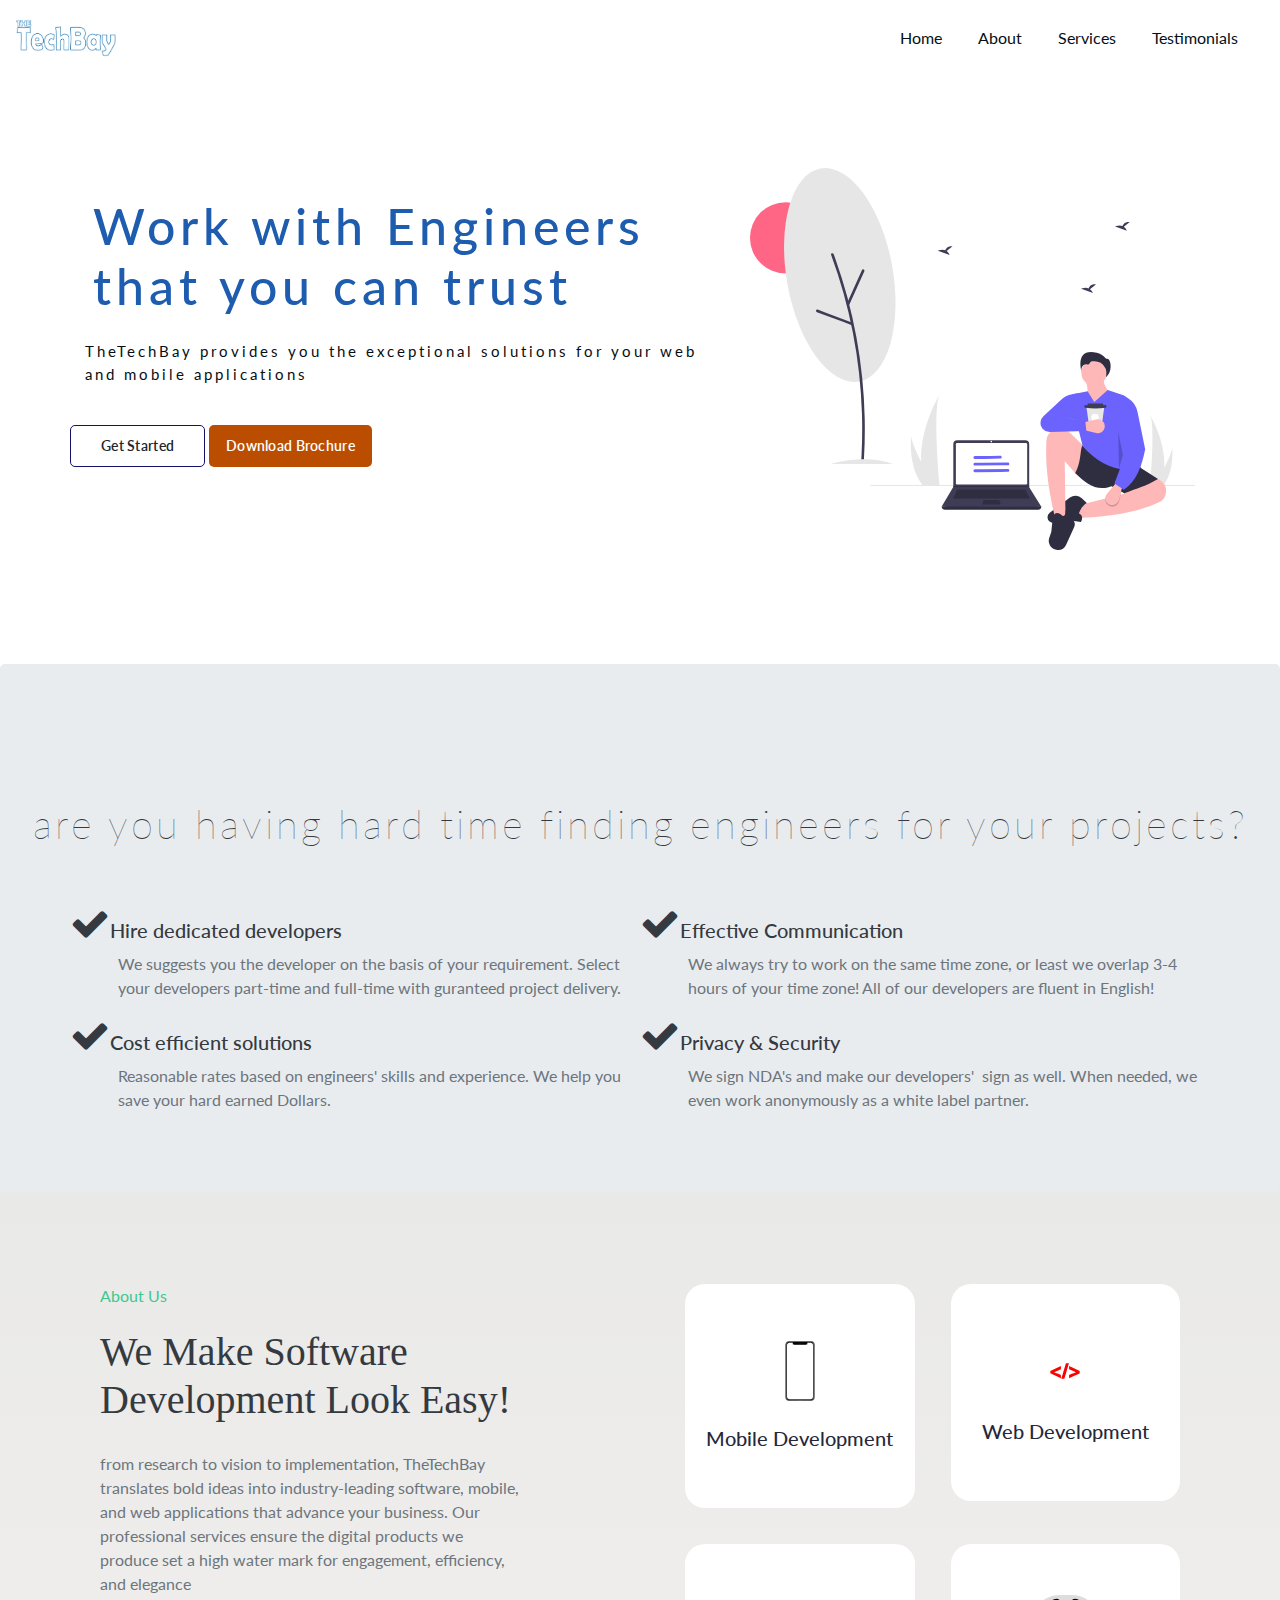
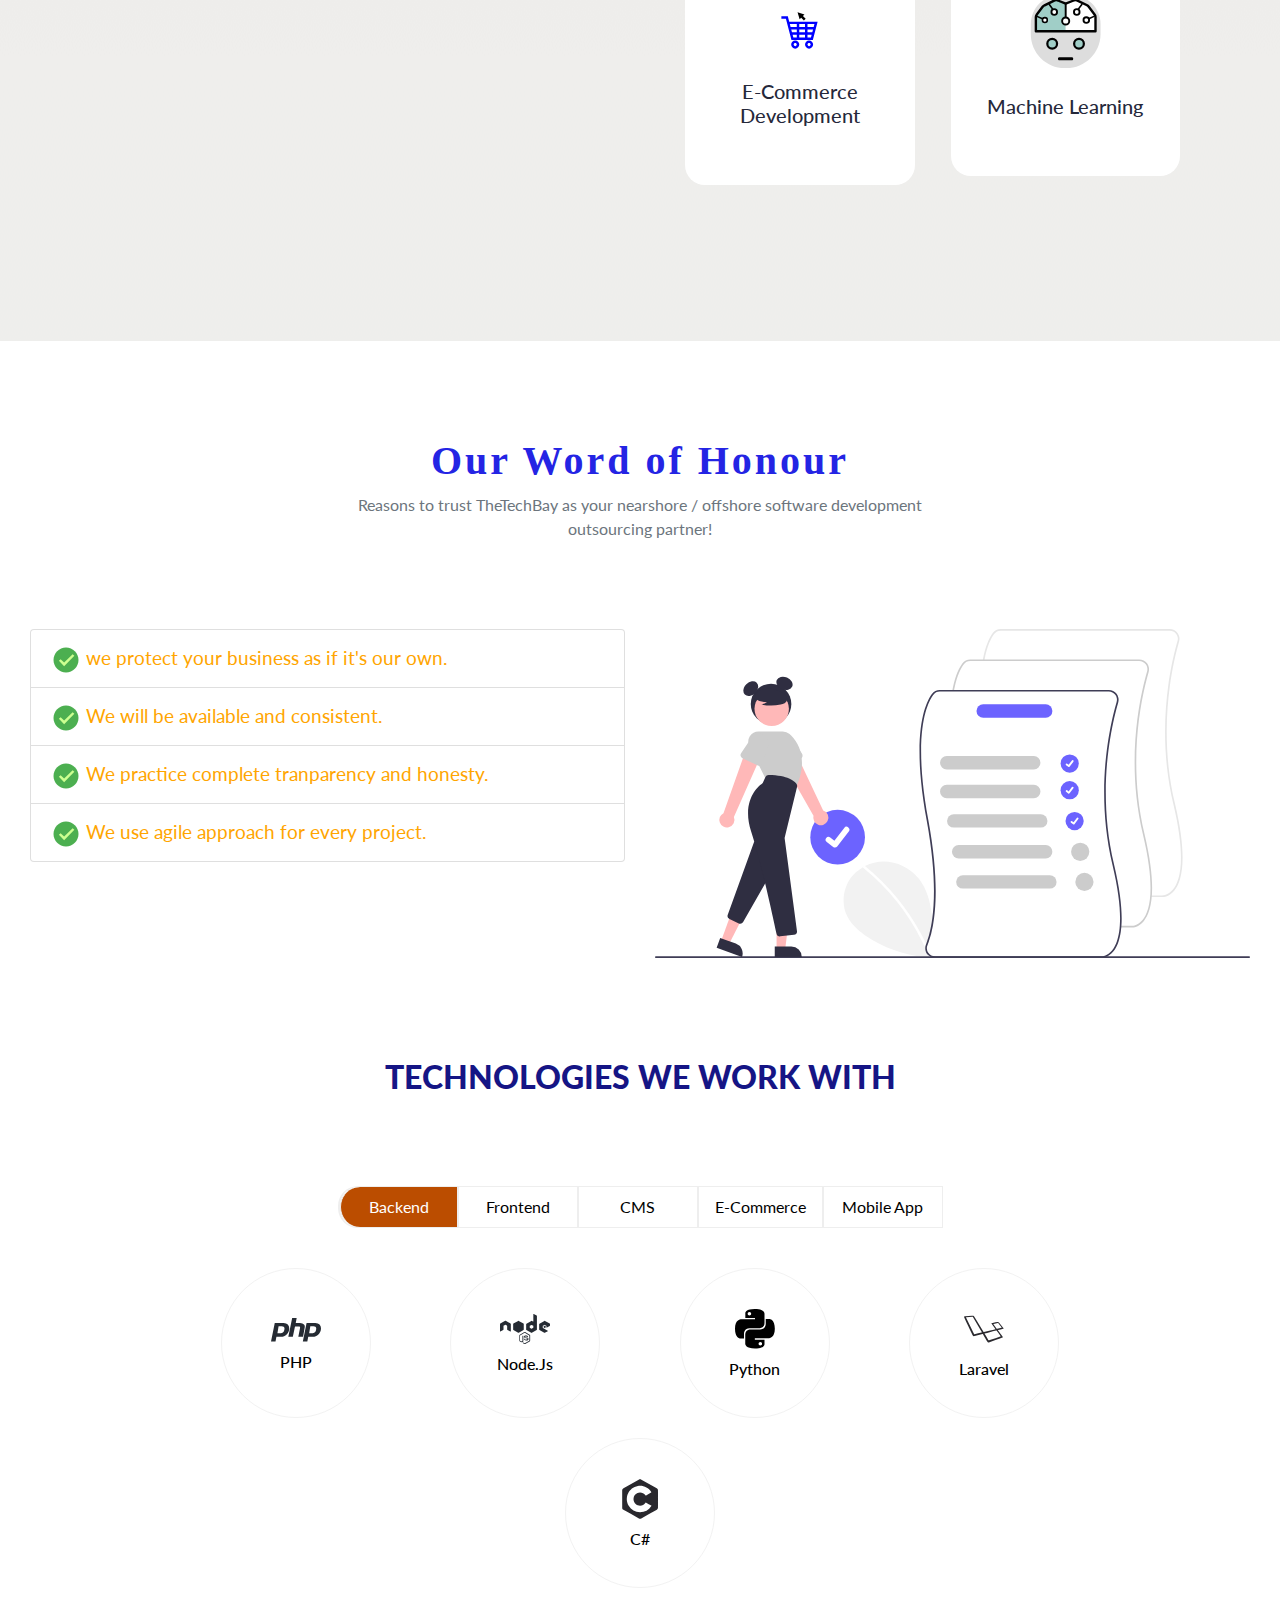
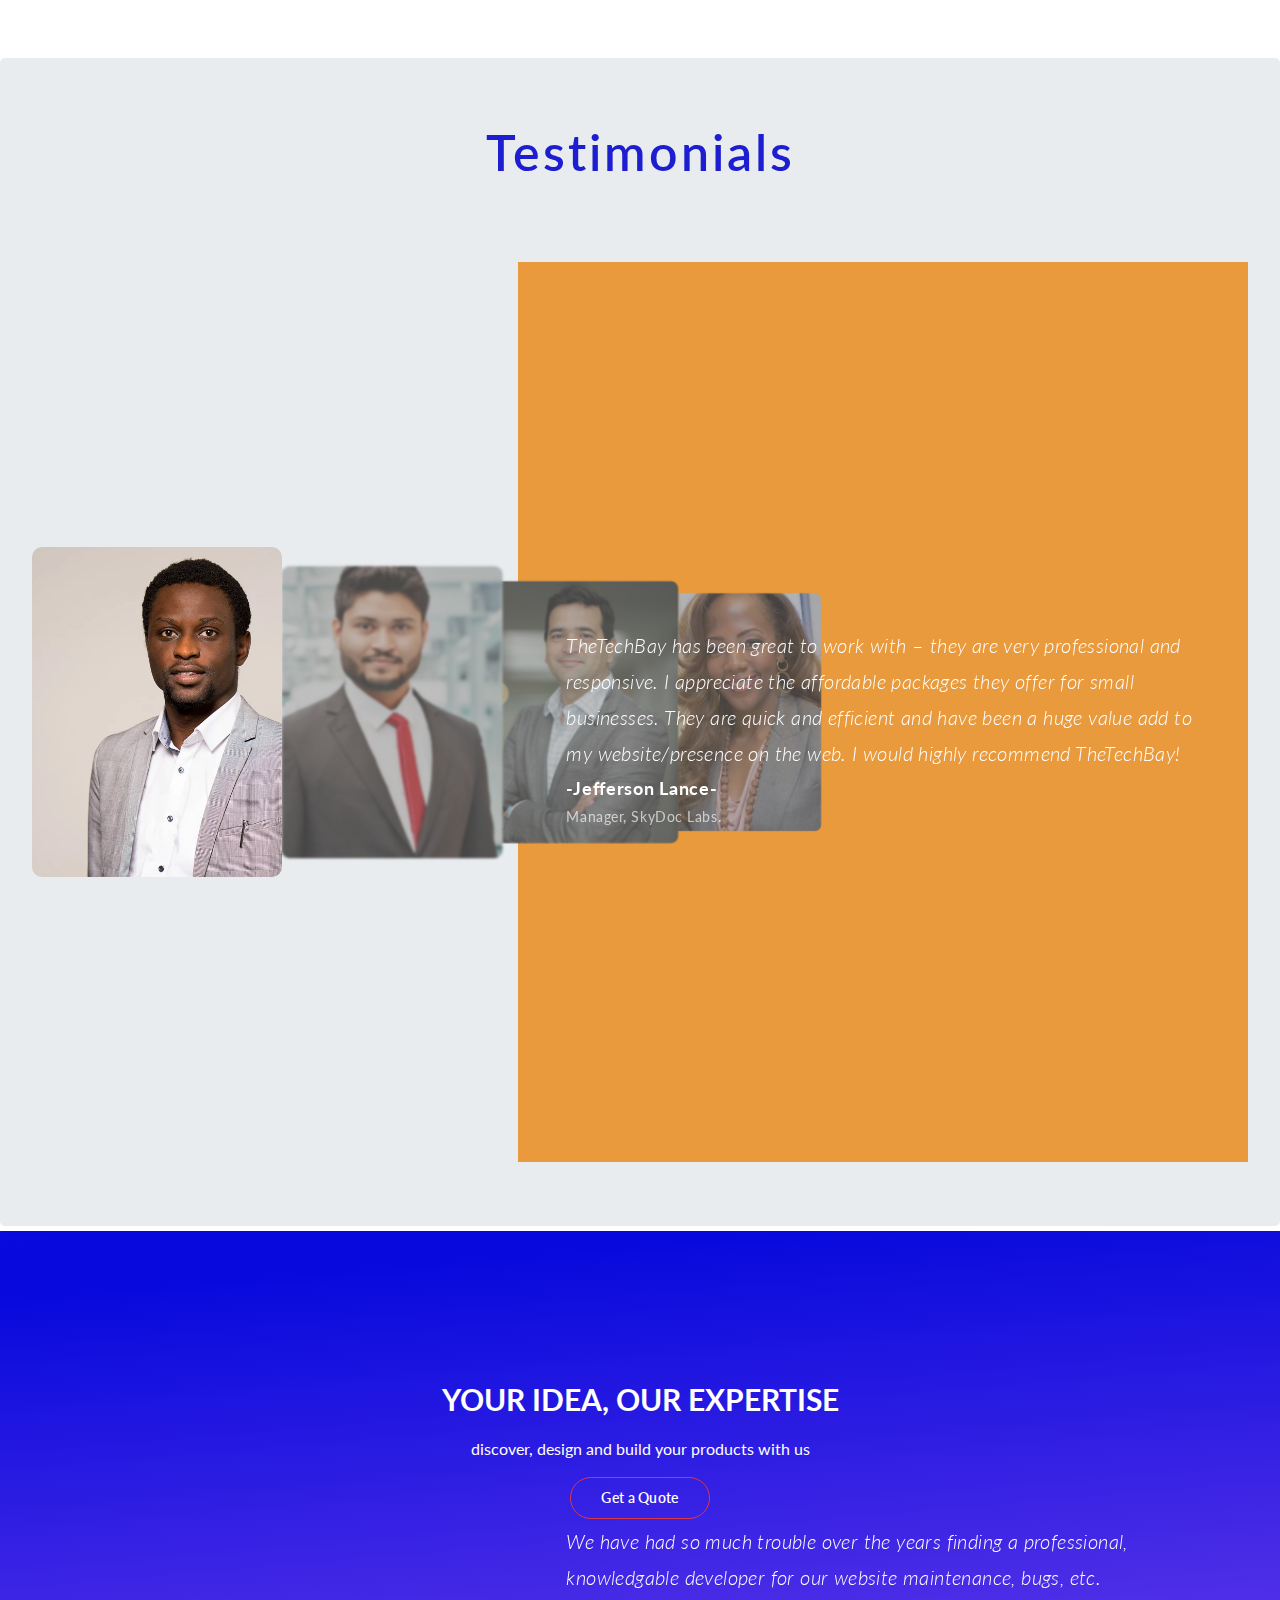
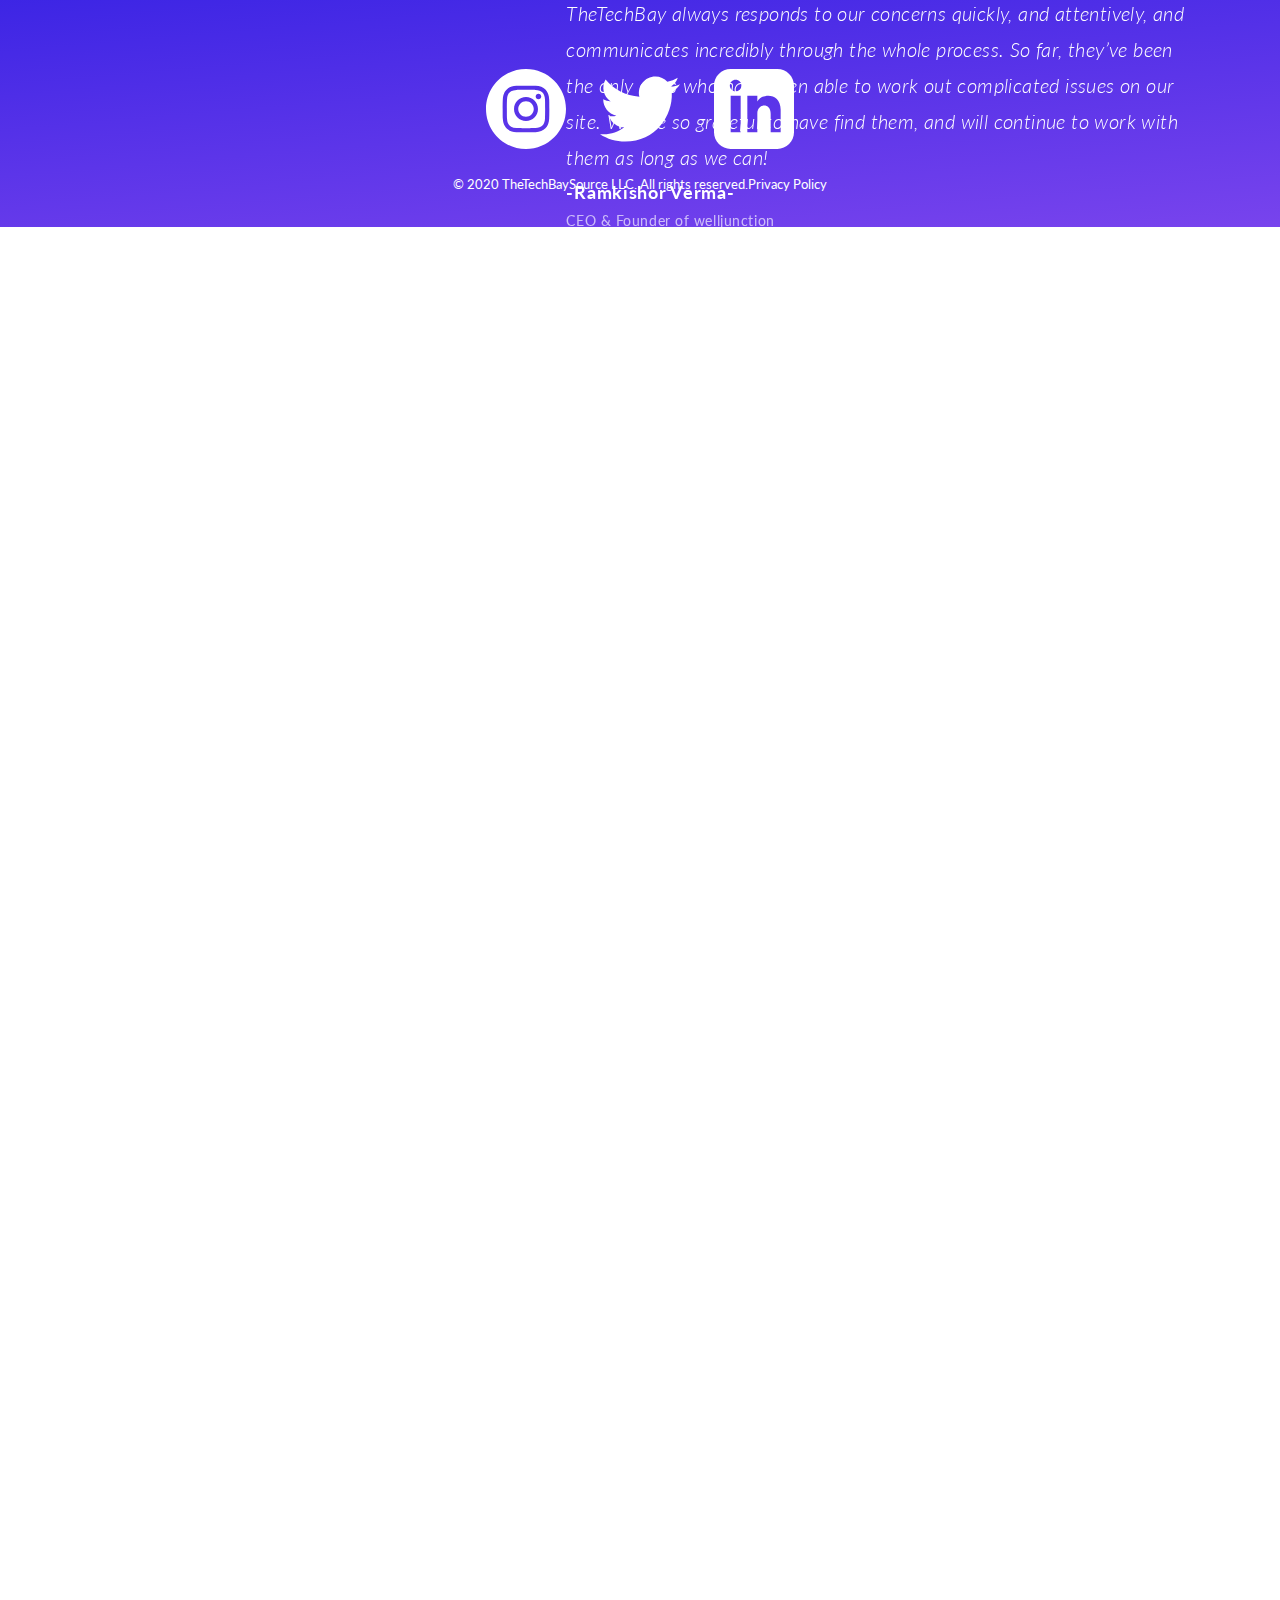
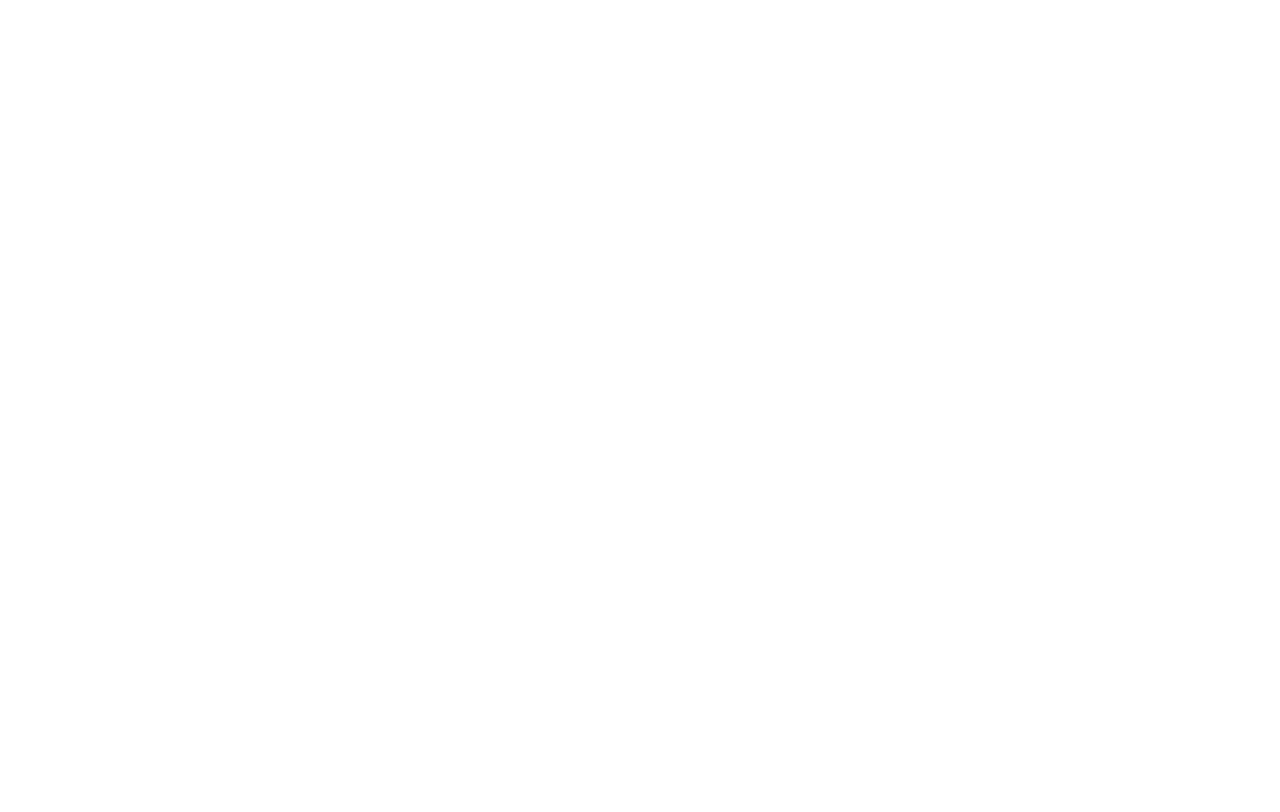
==== commit 90c470fe: "roeinjg" ====
--- a/index.html
+++ b/index.html
@@ -12,6 +12,8 @@
     <link href="https://fonts.googleapis.com/css?family=Lato:300,400,700,900&display=swap" rel="stylesheet">
     <link rel="stylesheet" href="https://md-aqil.github.io/images/swiper.min.css">
     <link rel="stylesheet" href="css/demo.css">
+    <link rel="stylesheet" href="https://unpkg.com/swiper/swiper-bundle.css">
+    <link rel="stylesheet" href="https://unpkg.com/swiper/swiper-bundle.min.css">
 
     <link rel="stylesheet" href="https://cdnjs.cloudflare.com/ajax/libs/animate.css/4.1.1/animate.min.css" />
 
@@ -491,89 +493,90 @@
 
     <!-- t                  TESTIMONIALS                    -->
 
-
-    <section class="spacer jumbotron" id="testimonials">
-        <h1 class="text-center wow fadeInUp" data-wow-delay="0.3s" style="font-size:50px; font-weight: 600; color:rgb(30, 30, 209);visibility: visible; animation-delay: 0.7s; animation-name: bounceInDown;">Testimonials</h1><br><br><br>
-
-        <div class="testimonial-section">
-            <div class="testi-user-img">
-                <div class="swiper-container gallery-thumbs">
-                    <div class="swiper-wrapper">
-                        <div class="swiper-slide wow fadeIn" data-wow-delay="0.1" style="visibility: visible; animation-delay: 0.1s; animation-name: fadeIn;">
-                            <img class="u3" src="images/brian.jpg" alt="">
-                        </div>
-                        <div class="swiper-slide wow fadeIn" data-wow-delay="0.3" style="visibility: visible; animation-delay: 0.3s; animation-name: fadeIn;">
-                            <img class="u1" src="images/ramkishor.jpg" alt="">
-                        </div>
-                        <div class="swiper-slide wow fadeIn" data-wow-delay="0.5" style="visibility: visible; animation-delay: 0.5s; animation-name: fadeIn;">
-                            <img class="u2" src="images/naresh.jpg" alt="">
-                        </div>
-
-                        <div class="swiper-slide wow fadeIn" data-wow-delay="0.7" style="visibility: visible; animation-delay: 0.7s; animation-name: fadeIn;">
-                            <img class="u4" src="images/emma.jpg" alt="">
-                        </div>
-
-                    </div>
-                </div>
-            </div>
-            <div class="user-saying">
-                <div class="swiper-container testimonial">
-                    <!-- Additional required wrapper -->
-                    <div class="swiper-wrapper ">
-                        <!-- Slides -->
-                        <div class="swiper-slide">
-                            <div class="container quote p-xl-5 wow fadeIn" data-wow-delay="0.1" style="visibility: visible; animation-delay: 0.8s; animation-name: fadeIn;">
-                                <img class="quote-icon" src="https://md-aqil.github.io/images/quote.png" alt="">
-                                <p>
-                                    TheTechBay has been great to work with &#8211; they are very professional and responsive. I appreciate the affordable packages they offer for small businesses. They are quick and efficient and have been a huge value add to my website/presence on the web.
-                                    I would highly recommend SilverFox!
-                                </p>
-                                <div class="name">-Jefferson Lance-</div>
-                                <div class="designation">Manager, SkyDoc Labs.</div>
-
-                            </div>
-                        </div>
-                        <div class="swiper-slide">
-                            <div class="quote container p-xl-5 ">
-                                <img class="quote-icon" src="https://md-aqil.github.io/images/quote.png" alt="">
-
-                                <p>
-                                    We have had so much trouble over the years finding a professional, knowledgable developer for our website maintenance, bugs, etc. TheTechBay always responds to our concerns quickly, and attentively, and communicates incredibly through the whole process.
-                                    So far, they&#8217;ve been the only ones who have been able to work out complicated issues on our site. We are so grateful to have find them, and will continue to work with them as long as we can!
-                                </p>
-                                <div class="name">-Ramkishor Verma-</div>
-                                <div class="designation">CEO & Founder of welljunction</div>
-
-                            </div>
-                        </div>
-                        <div class="swiper-slide">
-                            <div class="quote container p-xl-5">
-                                <img class="quote-icon" src="https://md-aqil.github.io/images/quote.png" alt="">
-
-                                <p>
-                                    TheTechBay has been fantastic to work with. Quick and quality design work and a price you can&#8217;t beat.
-                                </p>
-                                <div class="name">-Naresh Vyas-</div>
-                                <div class="designation">CEO & Founder of Marble Corporation india</div>
-
-                            </div>
-                        </div>
-                        <div class="swiper-slide">
-                            <div class="quote container p-xl-5">
-                                <img class="quote-icon" src="https://md-aqil.github.io/images/quote.png" alt="">
-
-                                <p>
-                                    A Team That Listens And Is Very Reactive To The Development Of E-commerce Sites. I Recommend Them
-                                </p>
-                                <div class="name">-Emma Allen-</div>
-                                <div class="designation">CEO & Founder of MotoInsurance</div>
-
-                            </div>
-                        </div>
-
-                    </div>
-                </div>
-            </div>
+    <section class="jumbotron">
+        <section class="spacer" id="testimonials">
+            <h1 class="text-center wow fadeInUp" data-wow-delay="0.3s" style="font-size:50px; font-weight: 600; color:rgb(30, 30, 209);visibility: visible; animation-delay: 0.7s; animation-name: bounceInDown;">Testimonials</h1><br><br><br>
+
+            <div class="testimonial-section">
+                <div class="testi-user-img">
+                    <div class="swiper-container gallery-thumbs">
+                        <div class="swiper-wrapper">
+                            <div class="swiper-slide">
+                                <img class="u3" src="images/brian.jpg" alt="">
+                            </div>
+                            <div class="swiper-slide">
+                                <img class="u1" src="images/ramkishor.jpg" alt="">
+                            </div>
+                            <div class="swiper-slide">
+                                <img class="u2" src="images/naresh.jpg" alt="">
+                            </div>
+
+                            <div class="swiper-slide">
+                                <img class="u4" src="images/emma.jpg" alt="">
+                            </div>
+
+                        </div>
+                    </div>
+                </div>
+                <div class="user-saying">
+                    <div class="swiper-container testimonial">
+                        <!-- Additional required wrapper -->
+                        <div class="swiper-wrapper ">
+                            <!-- Slides -->
+                            <div class="swiper-slide">
+                                <div class="container quote p-5 wow fadeIn" data-wow-delay="0.1" style="visibility: visible; animation-delay: 0.8s; animation-name: fadeIn;">
+                                    <img class="quote-icon" src="https://md-aqil.github.io/images/quote.png" alt="">
+                                    <p>
+                                        TheTechBay has been great to work with &#8211; they are very professional and responsive. I appreciate the affordable packages they offer for small businesses. They are quick and efficient and have been a huge value add to my website/presence on the web.
+                                        I would highly recommend TheTechBay!
+                                    </p>
+                                    <div class="name">-Jefferson Lance-</div>
+                                    <div class="designation">Manager, SkyDoc Labs.</div>
+
+                                </div>
+                            </div>
+                            <div class="swiper-slide">
+                                <div class="quote container p-5 ">
+                                    <img class="quote-icon" src="https://md-aqil.github.io/images/quote.png" alt="">
+
+                                    <p>
+                                        We have had so much trouble over the years finding a professional, knowledgable developer for our website maintenance, bugs, etc. TheTechBay always responds to our concerns quickly, and attentively, and communicates incredibly through the whole process.
+                                        So far, they&#8217;ve been the only ones who have been able to work out complicated issues on our site. We are so grateful to have find them, and will continue to work with them as long as we can!
+                                    </p>
+                                    <div class="name">-Ramkishor Verma-</div>
+                                    <div class="designation">CEO & Founder of welljunction</div>
+
+                                </div>
+                            </div>
+                            <div class="swiper-slide">
+                                <div class="quote container p-5">
+                                    <img class="quote-icon" src="https://md-aqil.github.io/images/quote.png" alt="">
+
+                                    <p>
+                                        TheTechBay has been fantastic to work with. Quick and quality design work and a price you can&#8217;t beat.
+                                    </p><br>
+                                    <div class="name">-Naresh Vyas-</div>
+                                    <div class="designation">CEO & Founder of Marble Corporation india</div>
+
+                                </div>
+                            </div>
+                            <div class="swiper-slide">
+                                <div class="quote container p-5">
+                                    <img class="quote-icon" src="https://md-aqil.github.io/images/quote.png" alt="">
+
+                                    <p>
+                                        A Team That Listens And Is Very Reactive To The Development Of E-commerce Sites. I Recommend Them
+                                    </p><br>
+                                    <div class="name">-Emma Allen-</div>
+                                    <div class="designation">CEO & Founder of MotoInsurance</div>
+
+                                </div>
+                            </div>
+
+                        </div>
+                    </div>
+                </div>
+        </section>
     </section>
 
 
@@ -602,7 +605,6 @@
                             <div class="col-xl-1 wow bounceIn" data-wow-delay="0.5s" style="visibility: visible; animation-delay: 0.5s; animation-name: bounceIn;">
                                 <a href="https://instagram.com/thetechbay.in?igshid=17tlgnspo8vgk " target="_blank ">
                                     <img src="images/iconmonstr-instagram-14.svg " class="img fluid img-tex ">
-
                                 </a>
                             </div>
                             <div class="col-xl-1 wow bounceIn" data-wow-delay="0.55" style="visibility: visible; animation-delay: 0.55s; animation-name: bounceIn;">
--- a/css/style.css
+++ b/css/style.css
@@ -332,6 +332,12 @@
     text-align: center;
 }
 
+body {
+    margin: 0;
+    padding: 0;
+    font-family: 'Lato', sans-serif;
+}
+
 :root {
     --dark-green: #9cc675;
     --dark-yellow: #e89a3d;
@@ -345,15 +351,9 @@
     --theme-color2: #e89a3d;
 }
 
-.btn-outline-white {
-    color: #fff;
-    background-color: rgba(255, 255, 255, 0.1);
-    background-image: none;
-    border-width: 2px;
-    border-color: #fff;
-    font-weight: 500;
-    -webkit-transition: all .2s;
-    transition: all .2s;
+.site-logo {
+    width: 218.33px !important;
+    margin-right: 50px;
 }
 
 .btn {
@@ -369,10 +369,49 @@
     cursor: pointer;
 }
 
+.btn-theme {
+    background: var(--theme-color1);
+    color: #212121;
+}
+
+.c-container {
+    margin: auto;
+    width: 93%;
+    position: relative;
+    z-index: 1;
+}
+
+.btn-outline-white {
+    color: #fff;
+    background-color: rgba(255, 255, 255, 0.1);
+    background-image: none;
+    border-width: 2px;
+    border-color: #fff;
+    font-weight: 500;
+    -webkit-transition: all .2s;
+    transition: all .2s;
+}
+
+.btn {
+    border-radius: 5px;
+    font-weight: normal;
+    font-size: 15px;
+    letter-spacing: 0.02em;
+    line-height: 12px;
+    text-align: center;
+    font-weight: 600;
+    font-size: 14px;
+    padding: 14px 30px;
+    cursor: pointer;
+}
+
 .btn-outline-white:hover {
     background-color: #fff;
     color: var(--text-dark);
 }
+
+
+/* common css up */
 
 .testimonial p {
     font-size: 28px;
@@ -385,15 +424,26 @@
     font-size: 18px;
     letter-spacing: 0.04em;
     line-height: 35px;
-    text-align: right;
+    text-align: left;
 }
 
 .testimonial .designation {
     font-size: 14px;
     letter-spacing: 0.04em;
-    text-align: right;
+    text-align: left;
     color: #fff;
     opacity: 0.65;
+}
+
+.unt {
+    margin-bottom: 20px;
+    margin-top: 60px;
+}
+
+.hero-text {
+    font-size: 30px;
+    letter-spacing: 0.02em;
+    color: #fff;
 }
 
 .gallery-thumbs {
@@ -455,6 +505,8 @@
 }
 
 .testimonial-section .quote {
+    width: 100%;
+    height: 100%;
     display: -webkit-box;
     display: -ms-flexbox;
     display: flex;
@@ -465,6 +517,10 @@
     -webkit-box-pack: center;
     -ms-flex-pack: center;
     justify-content: center;
+    overflow: scroll;
+    padding-top: 100px;
+    padding-left: 100px;
+    padding-right: 100px;
 }
 
 .swiper-container.testimonial {
@@ -503,7 +559,7 @@
 
 .quote-icon {
     width: 38px;
-    display: inline-block;
+    display: block;
     margin-bottom: 30px;
 }
 
@@ -642,12 +698,21 @@
         background-color: #ffffff;
         display: block;
     }
-    .testimonial p {
-        font-size: 13px;
+    .testimonial-section .quote p {
+        font-size: 2px;
+    }
+    .testimonial-section .quote {
+        width: 50%;
+        height: 50%;
+    }
+    .quote-icon {
+        width: 18px;
+        display: block;
+        margin-bottom: 10px;
     }
     .testimonial .name {
         font-weight: bold;
-        font-size: 16px;
+        font-size: 10px;
     }
     .testimonial .designation {
         font-size: 14px;
@@ -656,12 +721,39 @@
     }
 }
 
-@media screen and (max-width: 900px) {
+@media screen and (max-width: 768px) {
     .color-filled-subheading h1 {
         color: #1d5caf;
         font-size: 40px;
         letter-spacing: 2px;
     }
+    .testimonial-section .quote p {
+        font-size: 10px;
+    }
+    .swiper-container.testimonial {
+        height: 70vh;
+        overflow: scroll;
+    }
+    .testimonial-section .user-saying {
+        background: var(--theme-color2);
+        width: 60%;
+        color: #fff;
+        height: 100%;
+    }
+    .quote-icon {
+        width: 18px;
+        display: block;
+        margin-bottom: 10px;
+    }
+    .testimonial .name {
+        font-weight: bold;
+        font-size: 10px;
+    }
+    .testimonial .designation {
+        font-size: 12px;
+        color: #fff;
+        opacity: 0.65;
+    }
 }
 
 .buttons {
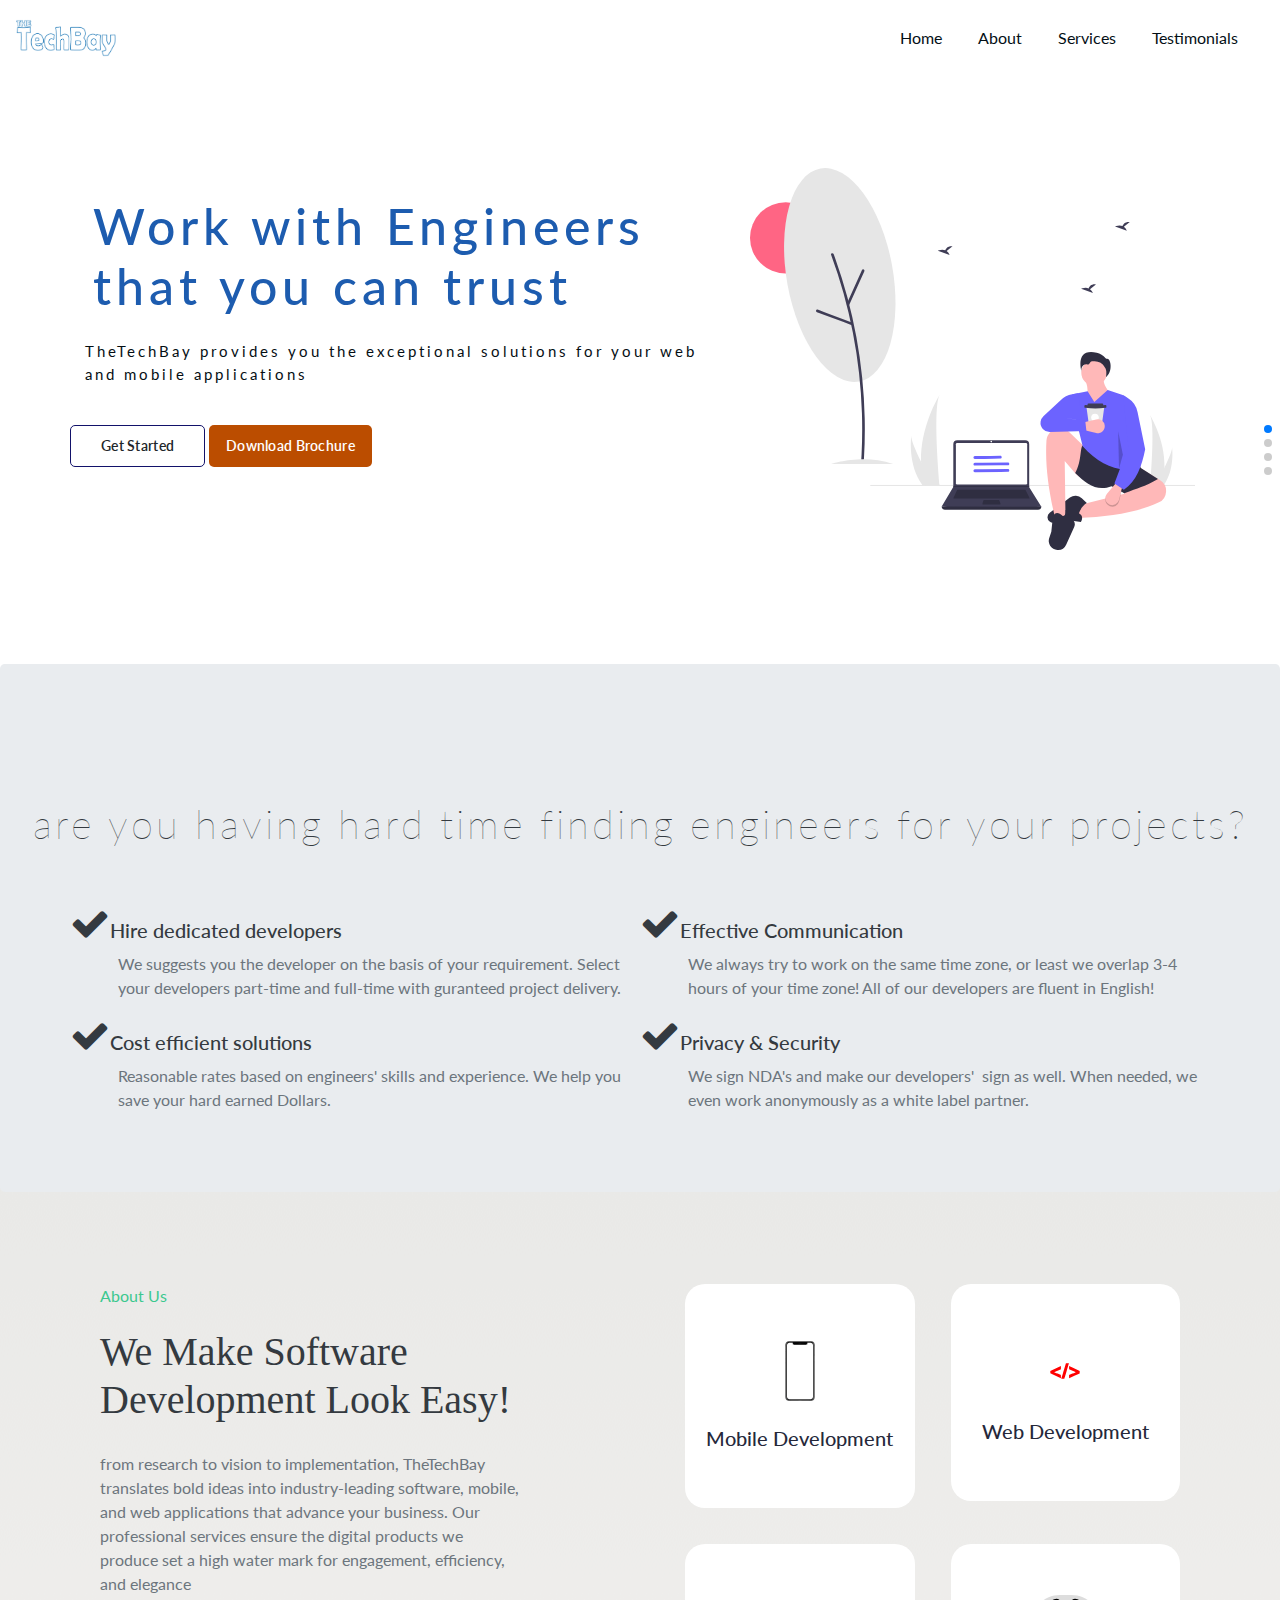
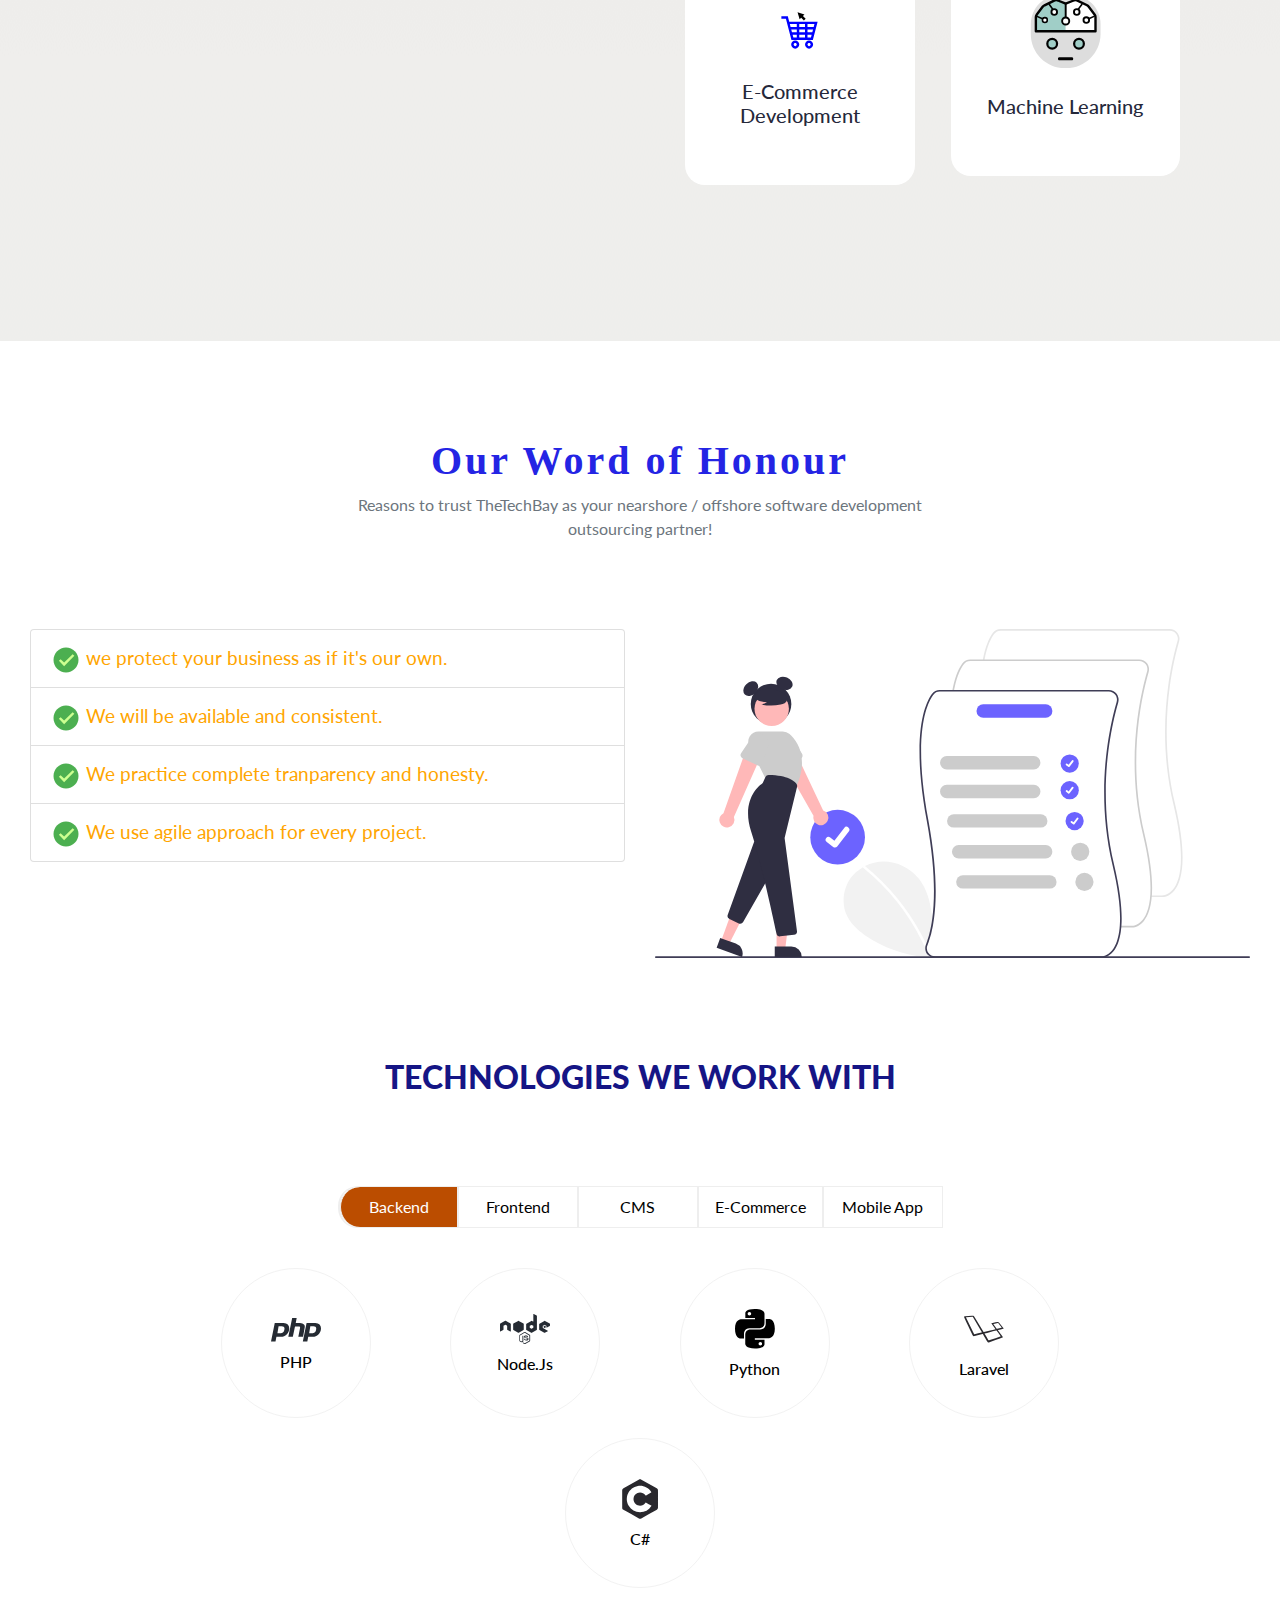
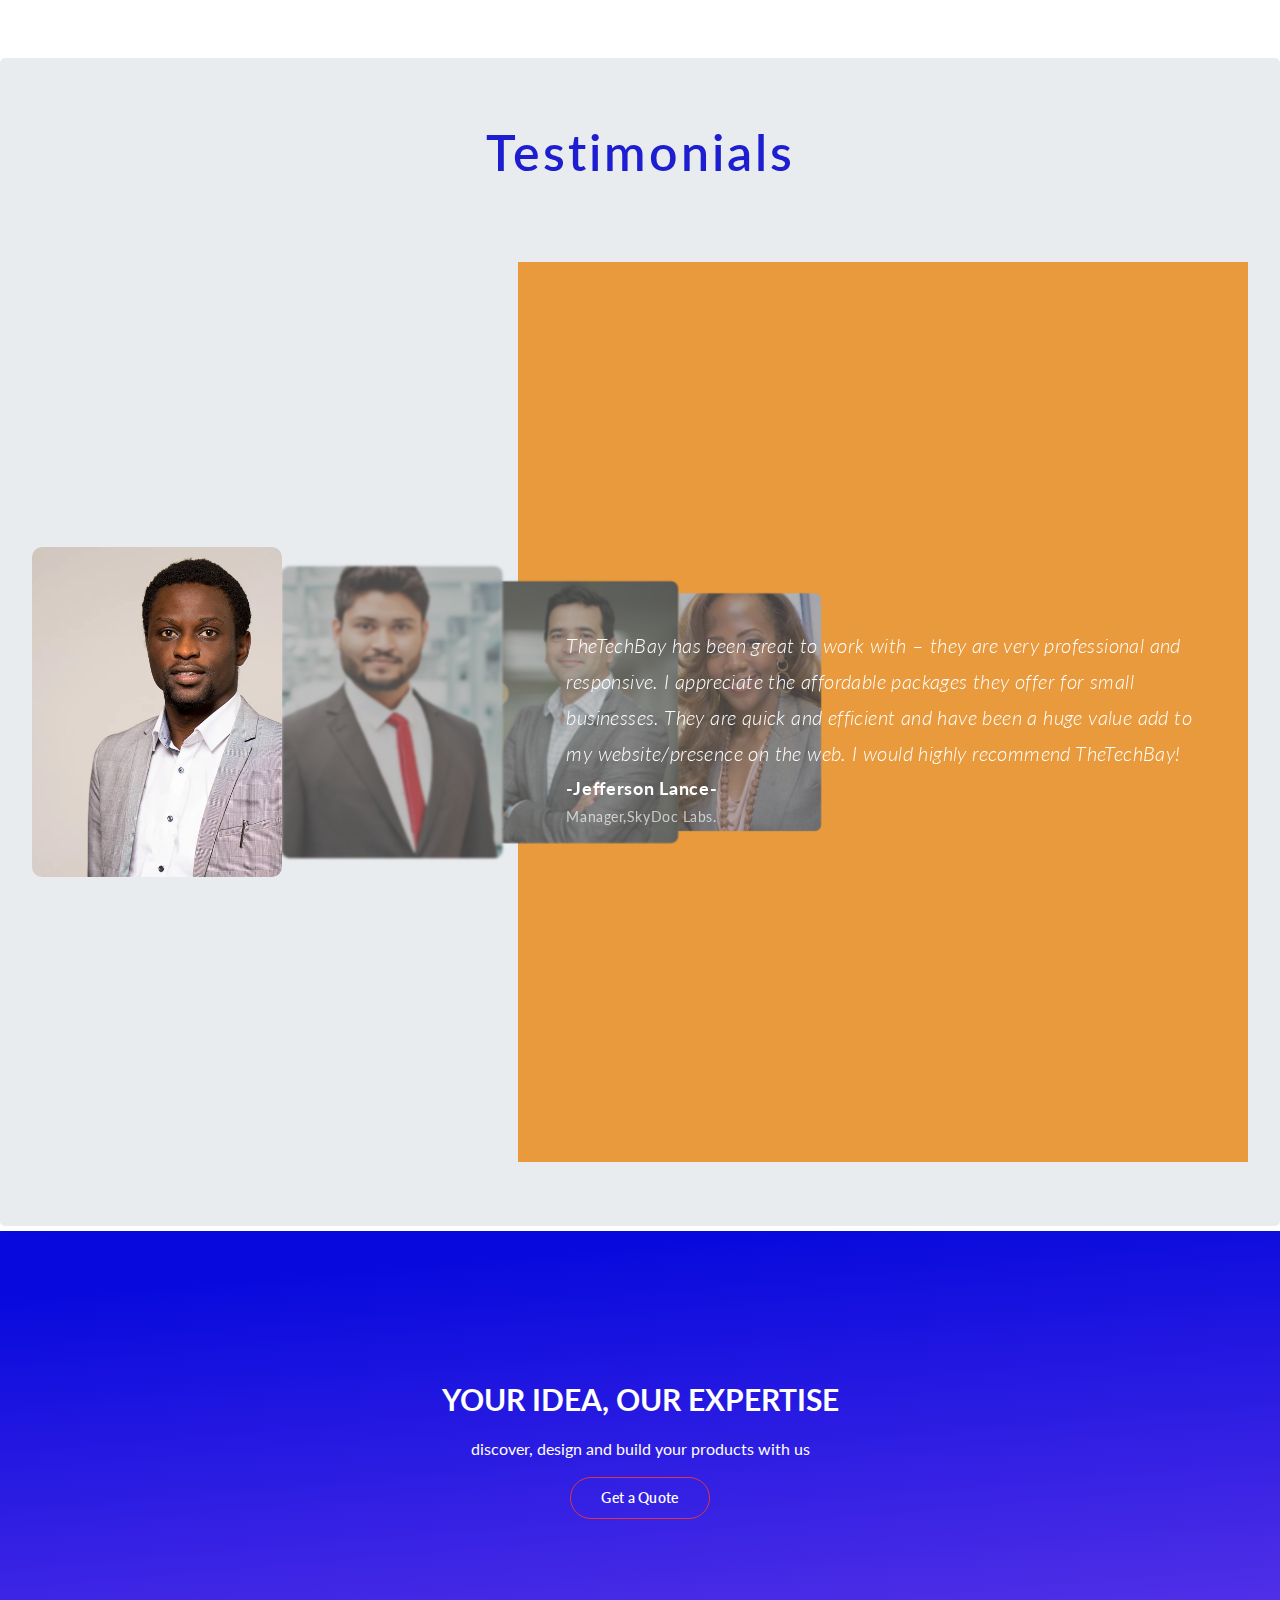
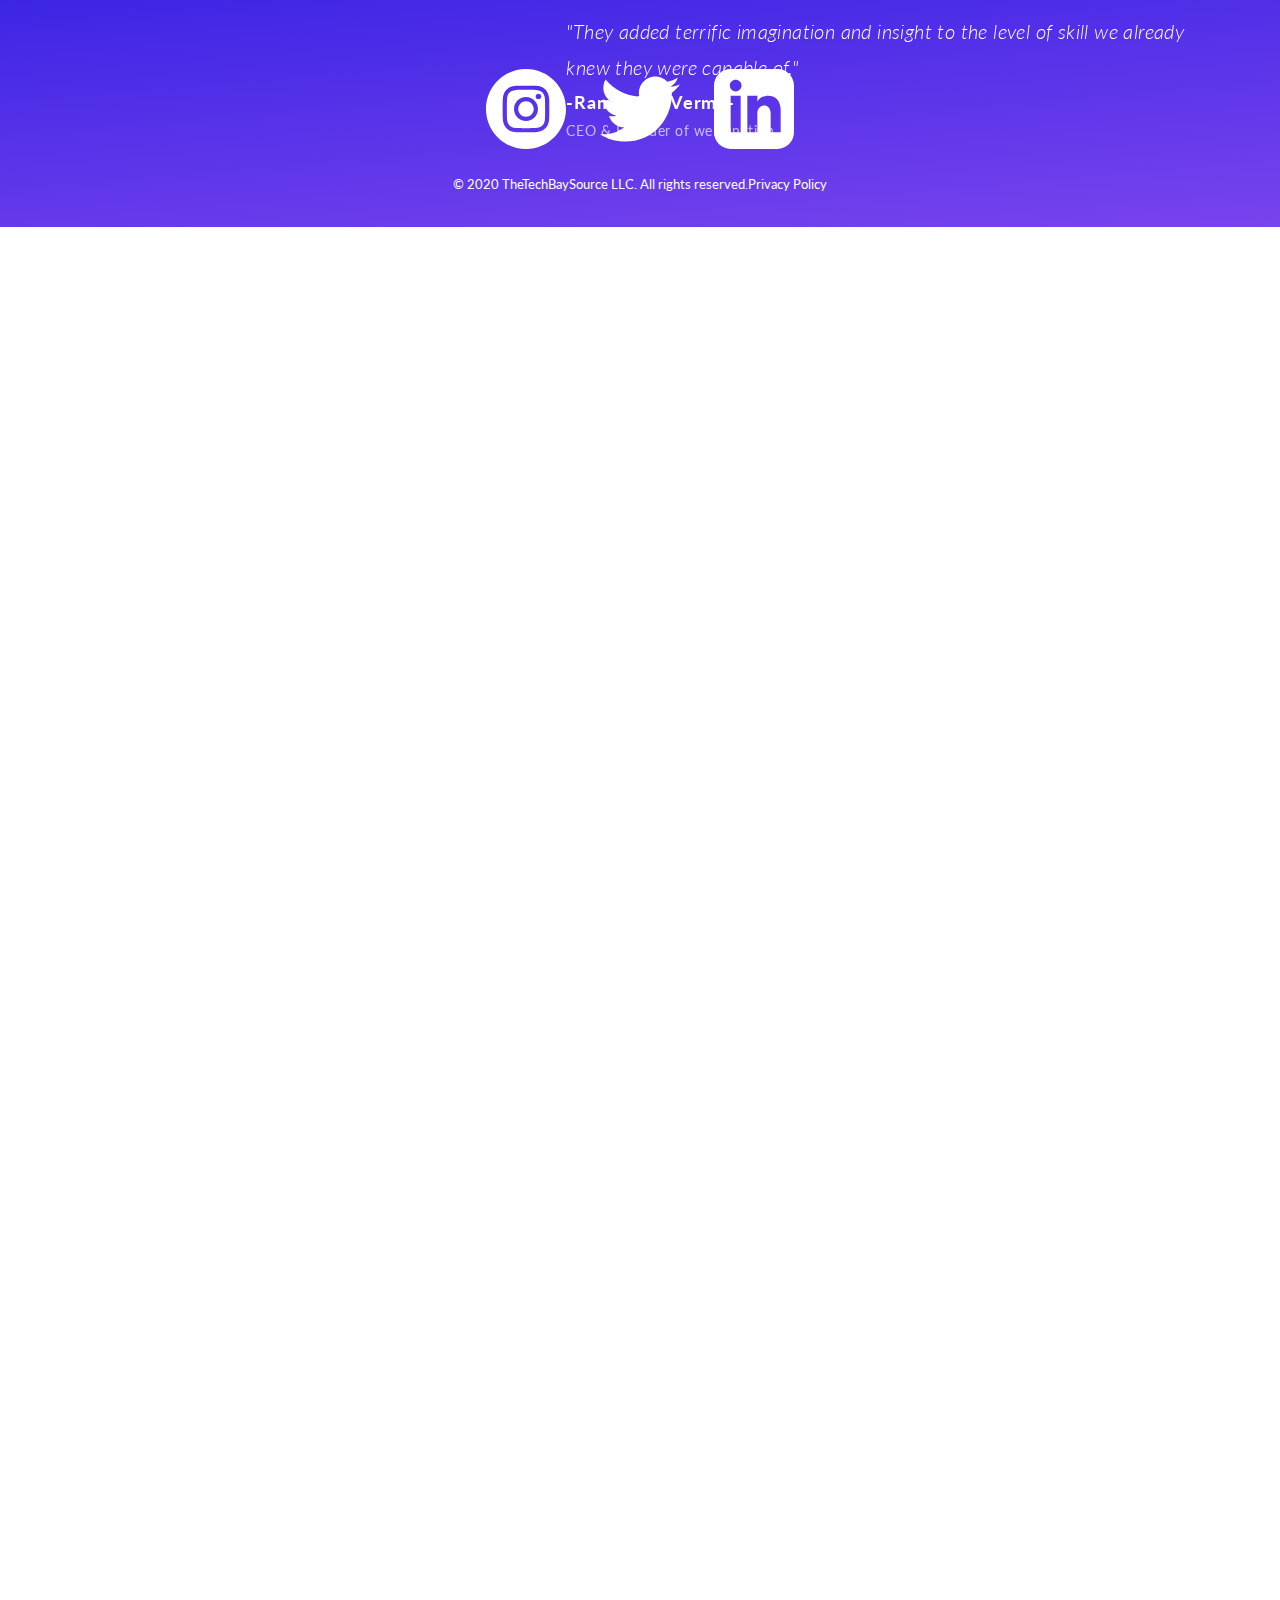
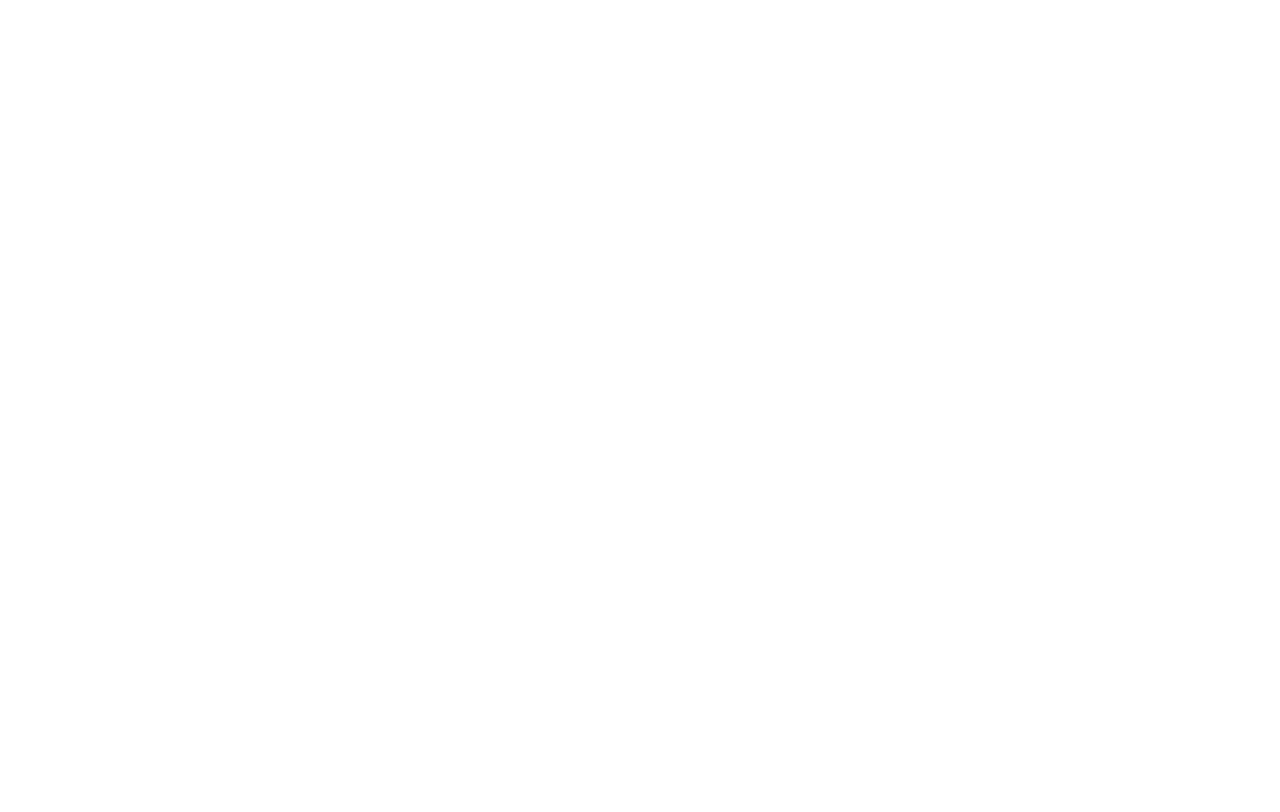
==== commit 7de00e34: "fres" ====
--- a/index.html
+++ b/index.html
@@ -531,7 +531,7 @@
                                         I would highly recommend TheTechBay!
                                     </p>
                                     <div class="name">-Jefferson Lance-</div>
-                                    <div class="designation">Manager, SkyDoc Labs.</div>
+                                    <div class="designation">Manager,SkyDoc Labs.</div>
 
                                 </div>
                             </div>
@@ -540,8 +540,7 @@
                                     <img class="quote-icon" src="https://md-aqil.github.io/images/quote.png" alt="">
 
                                     <p>
-                                        We have had so much trouble over the years finding a professional, knowledgable developer for our website maintenance, bugs, etc. TheTechBay always responds to our concerns quickly, and attentively, and communicates incredibly through the whole process.
-                                        So far, they&#8217;ve been the only ones who have been able to work out complicated issues on our site. We are so grateful to have find them, and will continue to work with them as long as we can!
+                                        "They added terrific imagination and insight to the level of skill we already knew they were capable of."
                                     </p>
                                     <div class="name">-Ramkishor Verma-</div>
                                     <div class="designation">CEO & Founder of welljunction</div>
@@ -574,6 +573,7 @@
                             </div>
 
                         </div>
+                        <div class="swiper-pagination swiper-pagination-white"></div>
                     </div>
                 </div>
         </section>
--- a/css/style.css
+++ b/css/style.css
@@ -435,17 +435,6 @@
     opacity: 0.65;
 }
 
-.unt {
-    margin-bottom: 20px;
-    margin-top: 60px;
-}
-
-.hero-text {
-    font-size: 30px;
-    letter-spacing: 0.02em;
-    color: #fff;
-}
-
 .gallery-thumbs {
     height: 100%;
 }
@@ -680,7 +669,7 @@
     fill: white;
 }
 
-@media screen and(max-width: 500px) {
+@media screen and(max-width: 600px) {
     .color-filled-subheading h1 {
         color: #1d5caf;
         font-size: 20px;
@@ -701,21 +690,34 @@
     .testimonial-section .quote p {
         font-size: 2px;
     }
-    .testimonial-section .quote {
-        width: 50%;
-        height: 50%;
+    .swiper-slides {
+        padding-top: 10px;
+        overflow: scroll;
+    }
+    .swiper-container.testimonial {
+        height: 50vh;
+        overflow: scroll;
+    }
+    .testimonial-section .user-saying {
+        background: var(--theme-color2);
+        width: 60%;
+        color: #fff;
+        height: 100%;
+        height: 90%;
+        padding-top: 5px;
+        padding-bottom: 5px;
     }
     .quote-icon {
-        width: 18px;
+        width: 12px;
         display: block;
-        margin-bottom: 10px;
+        margin-bottom: 7px;
     }
     .testimonial .name {
         font-weight: bold;
-        font-size: 10px;
+        font-size: 6px;
     }
     .testimonial .designation {
-        font-size: 14px;
+        font-size: 5px;
         color: #fff;
         opacity: 0.65;
     }
@@ -730,6 +732,10 @@
     .testimonial-section .quote p {
         font-size: 10px;
     }
+    .swiper-slides {
+        padding-top: 10px;
+        overflow: scroll;
+    }
     .swiper-container.testimonial {
         height: 70vh;
         overflow: scroll;
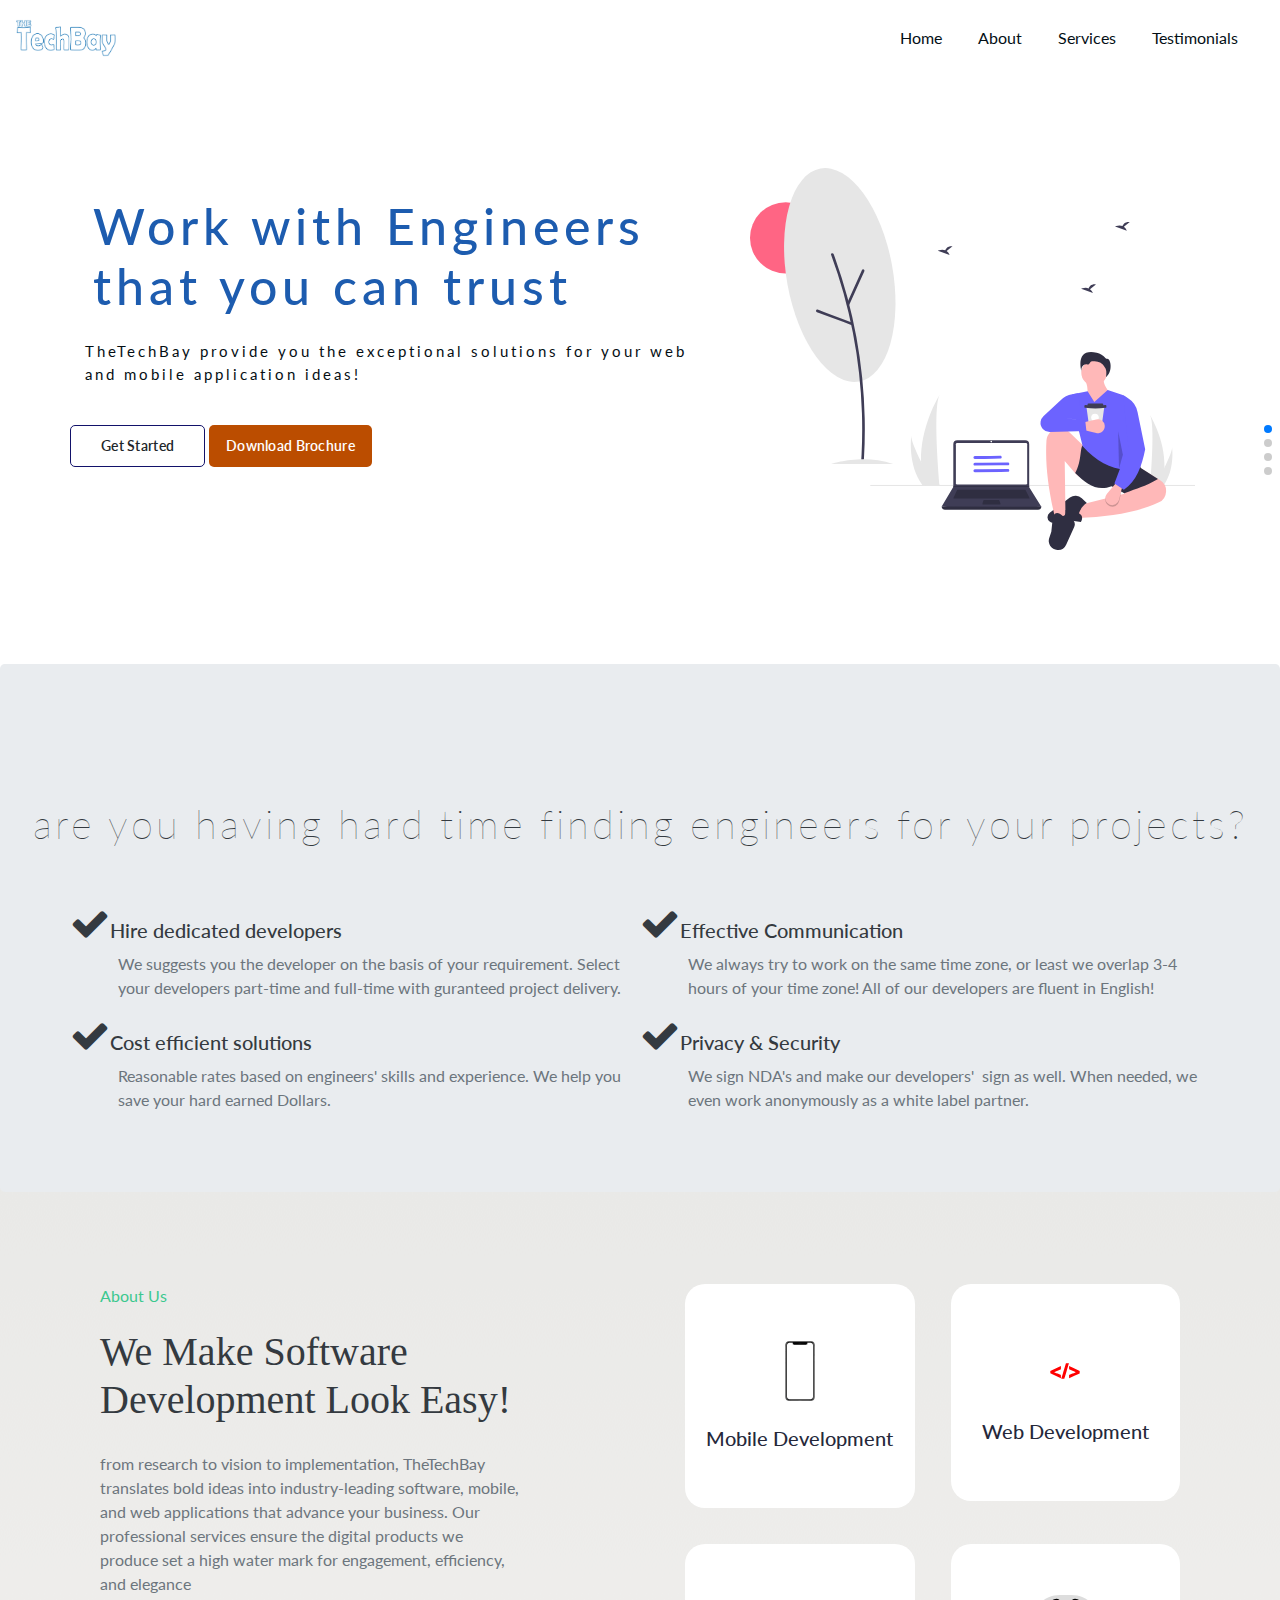
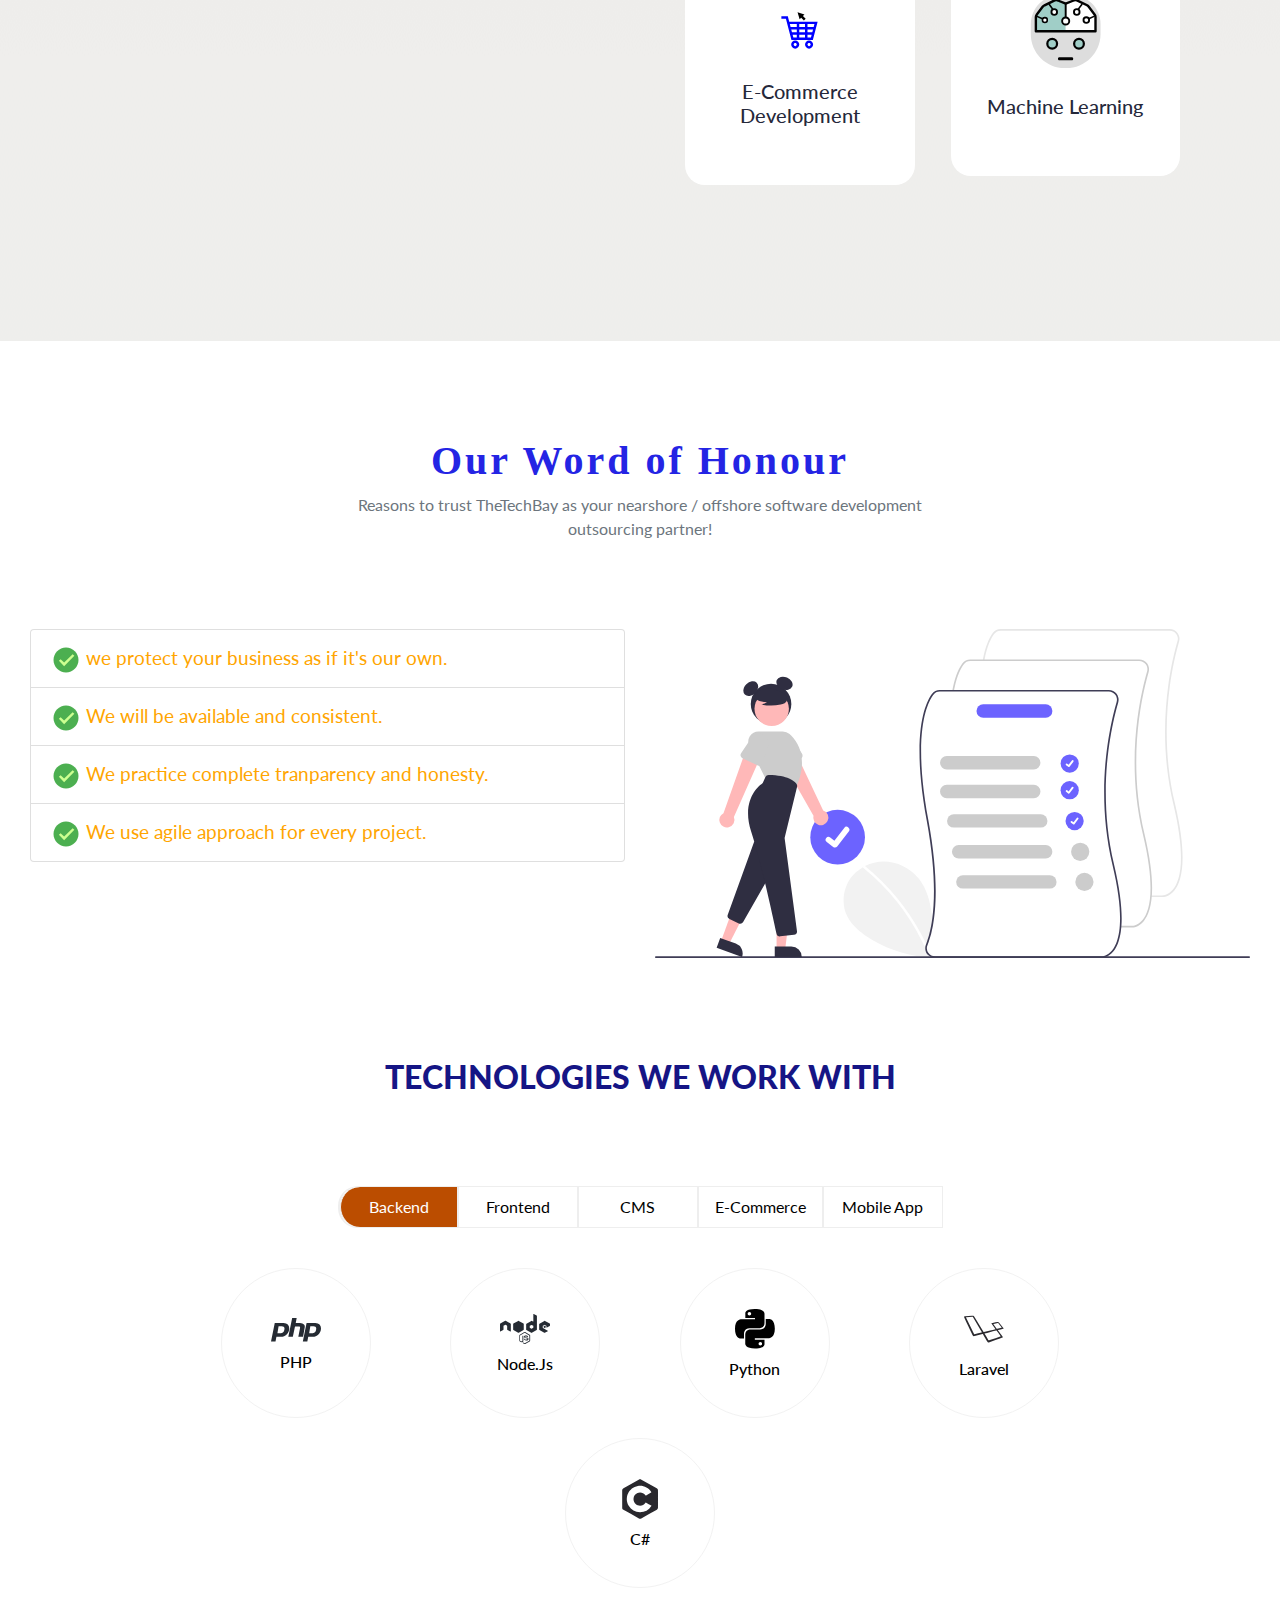
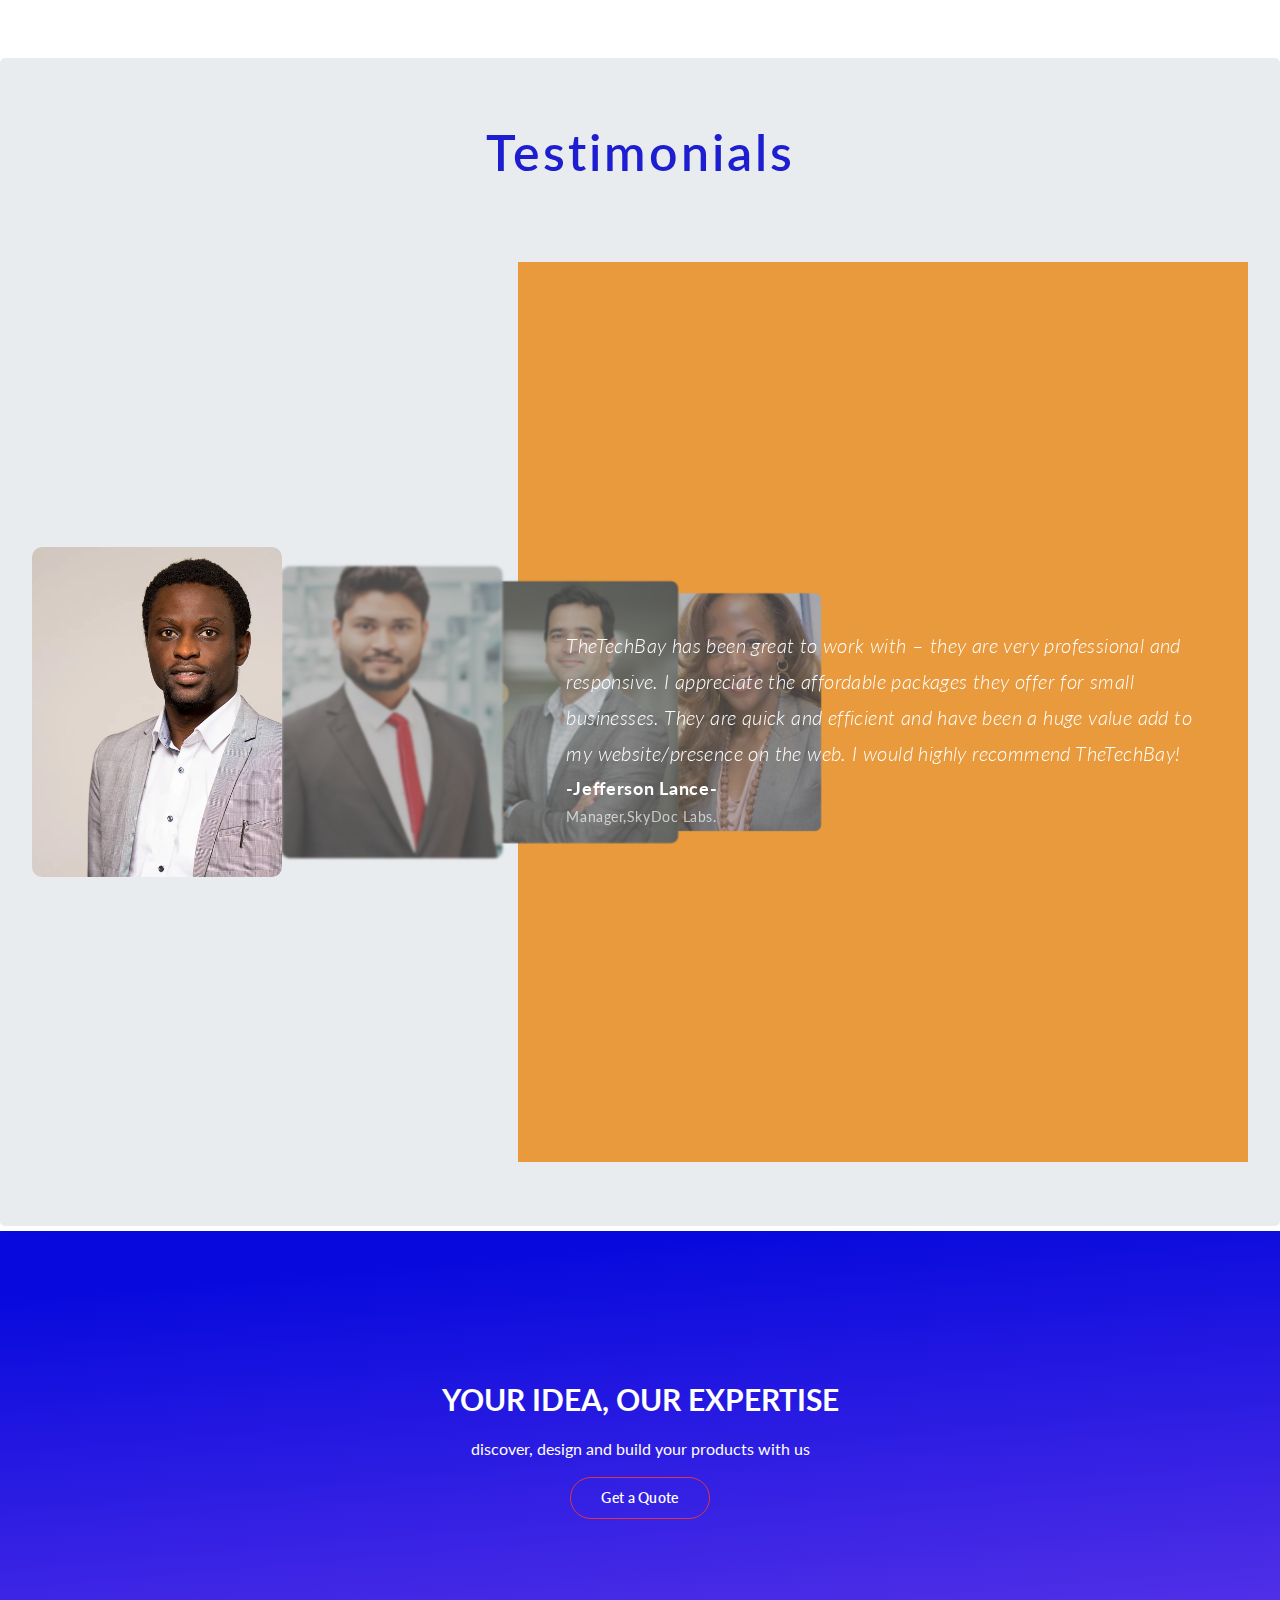
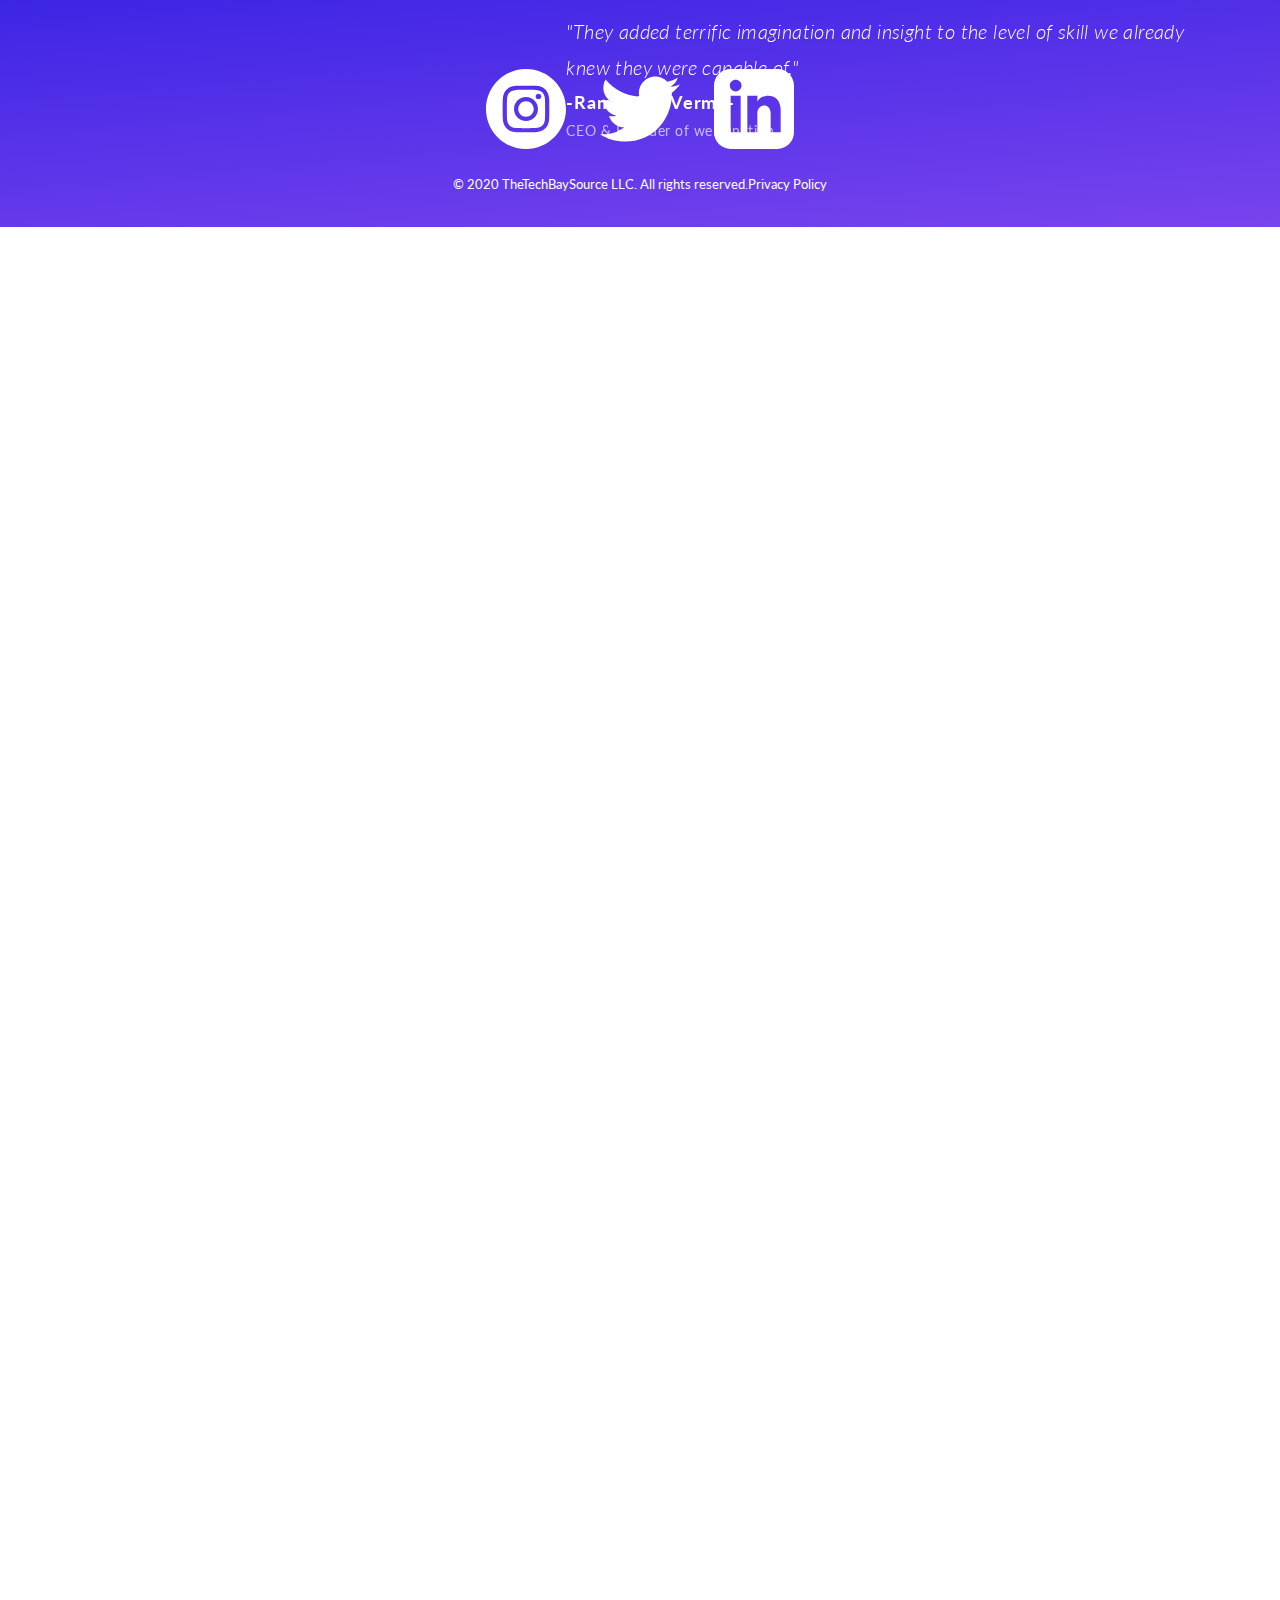
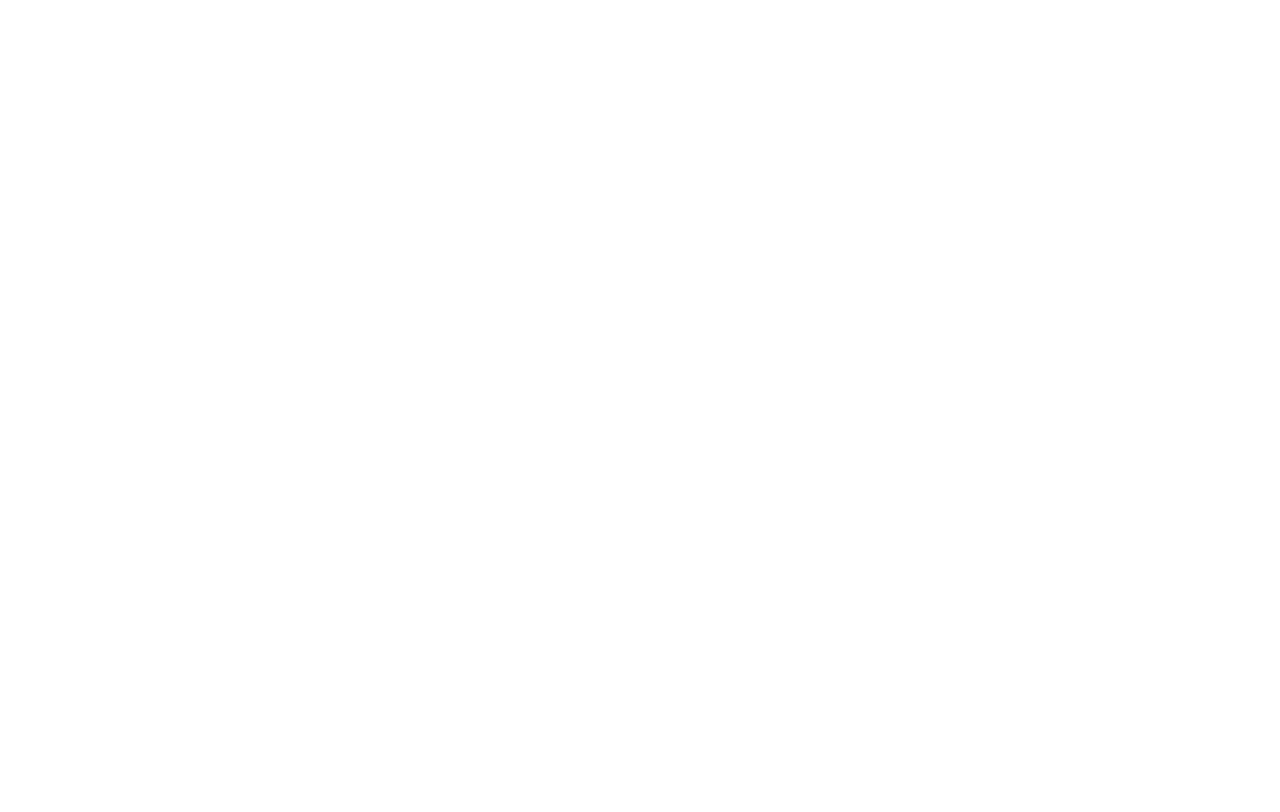
==== commit a22868f2: "finally"" ====
--- a/index.html
+++ b/index.html
@@ -26,7 +26,7 @@
                 <img src="images/The TechBay.png" width="100">
 
                 <button class="navbar-toggler" style="border-color: rgb(38, 16, 30);" type="button" data-toggle="collapse" data-target="#navbarCollapse" aria-controls="navbarCollapse" aria-expanded="false" aria-label="Toggle navigation">
-            <span class="navbar-toggler-icon"></span>
+            <span class="fa fa-toggle"></span>
           </button>
 
                 <div class="collapse navbar-collapse mr-2" id="navbarCollapse">
@@ -57,7 +57,7 @@
                                 <!-- <h1 class="heading display">we make software development looks easy! discover, design and build your products with us</h1> -->
                             </div>
                             <div class="no-color-subheading pt-2">
-                                <p class="wow bounceIn" data-wow-delay="0.2s" style="visibility: visible; animation-delay: 0.2s; animation-name: bounceIn;">TheTechBay provides you the exceptional solutions for your web and mobile applications</p>
+                                <p class="wow bounceIn" data-wow-delay="0.2s" style="visibility: visible; animation-delay: 0.2s; animation-name: bounceIn;">TheTechBay provide you the exceptional solutions for your web and mobile application ideas!</p>
                             </div><br>
                             <div class="buttons">
                                 <div class="row">
@@ -592,7 +592,7 @@
                         </p>
                         <div class="subcribe-form " id="mc_embed_signup ">
 
-                            <a href="mailto:thetechbay@gmail.com "><button class="btn round btn-outline-danger text-white wow bounceInDown" data-wow-delay="0.1" style="visibility: visible; animation-delay: 0.25s; animation-name: bounceInDown;">Get a Quote</button></a>
+                            <a href="mailto:thetechbaycorporation@gmail.com "><button class="btn round btn-outline-danger text-white wow bounceInDown" data-wow-delay="0.1" style="visibility: visible; animation-delay: 0.25s; animation-name: bounceInDown;">Get a Quote</button></a>
                             <div class="info "></div>
 
                         </div>
@@ -608,10 +608,14 @@
                                 </a>
                             </div>
                             <div class="col-xl-1 wow bounceIn" data-wow-delay="0.55" style="visibility: visible; animation-delay: 0.55s; animation-name: bounceIn;">
-                                <img src="images/iconmonstr-twitter-1.svg " class="img fluid img-tex ">
-                            </div>
-                            <div class="col-xl-1 wow bounceIn" data-wow-delay="0.6" style="visibility: visible; animation-delay: 0.6s; animation-name: bounceIn;">
-                                <img src="images/iconmonstr-linkedin-3.svg " class="img fluid img-tex ">
+                                <a href="https://twitter.com/TheTechBay" target="_blank">
+                                    <img src=" images/iconmonstr-twitter-1.svg " class="img fluid img-tex ">
+                                </a>
+                            </div>
+                            <div class="col-xl-1 wow bounceIn " data-wow-delay="0.6 " style="visibility: visible; animation-delay: 0.6s; animation-name: bounceIn; ">
+                                <a href="https://www.linkedin.com/company/thetechbay/" target="_blank">
+                                    <img src=" images/iconmonstr-linkedin-3.svg " class="img fluid img-tex ">
+                                </a>
                             </div>
 
                         </div>
@@ -630,10 +634,10 @@
 
 
 
-    <script type="text/javascript" src="https://ajax.googleapis.com/ajax/libs/jquery/2.1.3/jquery.min.js">
+    <script type="text/javascript " src="https://ajax.googleapis.com/ajax/libs/jquery/2.1.3/jquery.min.js ">
     </script>
 
-    <script type="text/javascript" src="https://ajax.googleapis.com/ajax/libs/jqueryui/1.11.3/jquery-ui.min.js">
+    <script type="text/javascript " src="https://ajax.googleapis.com/ajax/libs/jqueryui/1.11.3/jquery-ui.min.js ">
     </script>
     <script src="https://stackpath.bootstrapcdn.com/bootstrap/4.5.2/js/bootstrap.min.js "></script>
 
@@ -642,7 +646,7 @@
     <script src="https://unpkg.com/swiper/swiper-bundle.min.js "></script>
     <script src="js/index.js "></script>
 
-    <script src="https://cdnjs.cloudflare.com/ajax/libs/wow/1.1.2/wow.min.js" integrity="sha512-Eak/29OTpb36LLo2r47IpVzPBLXnAMPAVypbSZiZ4Qkf8p/7S/XRG5xp7OKWPPYfJT6metI+IORkR5G8F900+g==" crossorigin="anonymous"></script>
+    <script src="https://cdnjs.cloudflare.com/ajax/libs/wow/1.1.2/wow.min.js " integrity="sha512-Eak/29OTpb36LLo2r47IpVzPBLXnAMPAVypbSZiZ4Qkf8p/7S/XRG5xp7OKWPPYfJT6metI+IORkR5G8F900+g==" crossorigin=" anonymous "></script>
     <script>
         new WOW().init();
     </script>
--- a/css/style.css
+++ b/css/style.css
@@ -9,7 +9,6 @@
 p,
 {
     letter-spacing: 1px;
-    ;
 }
 
 h1 {
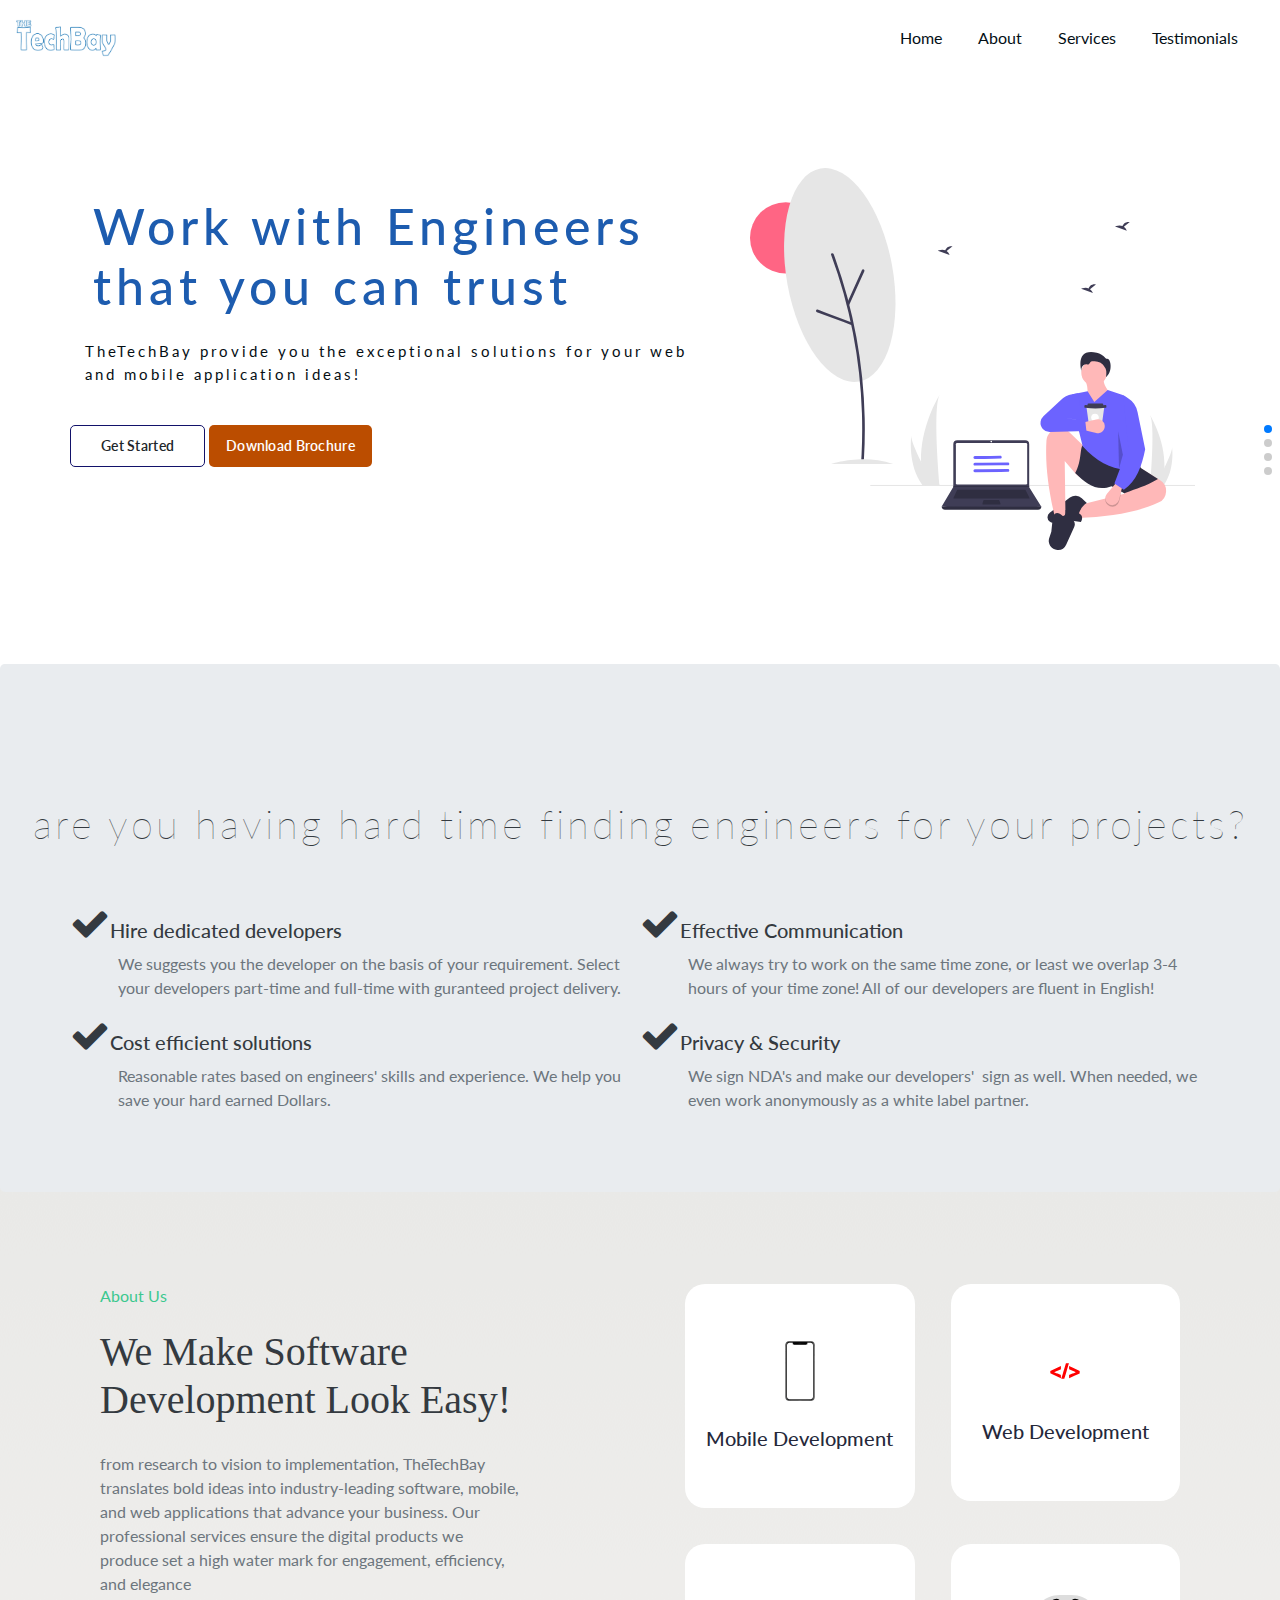
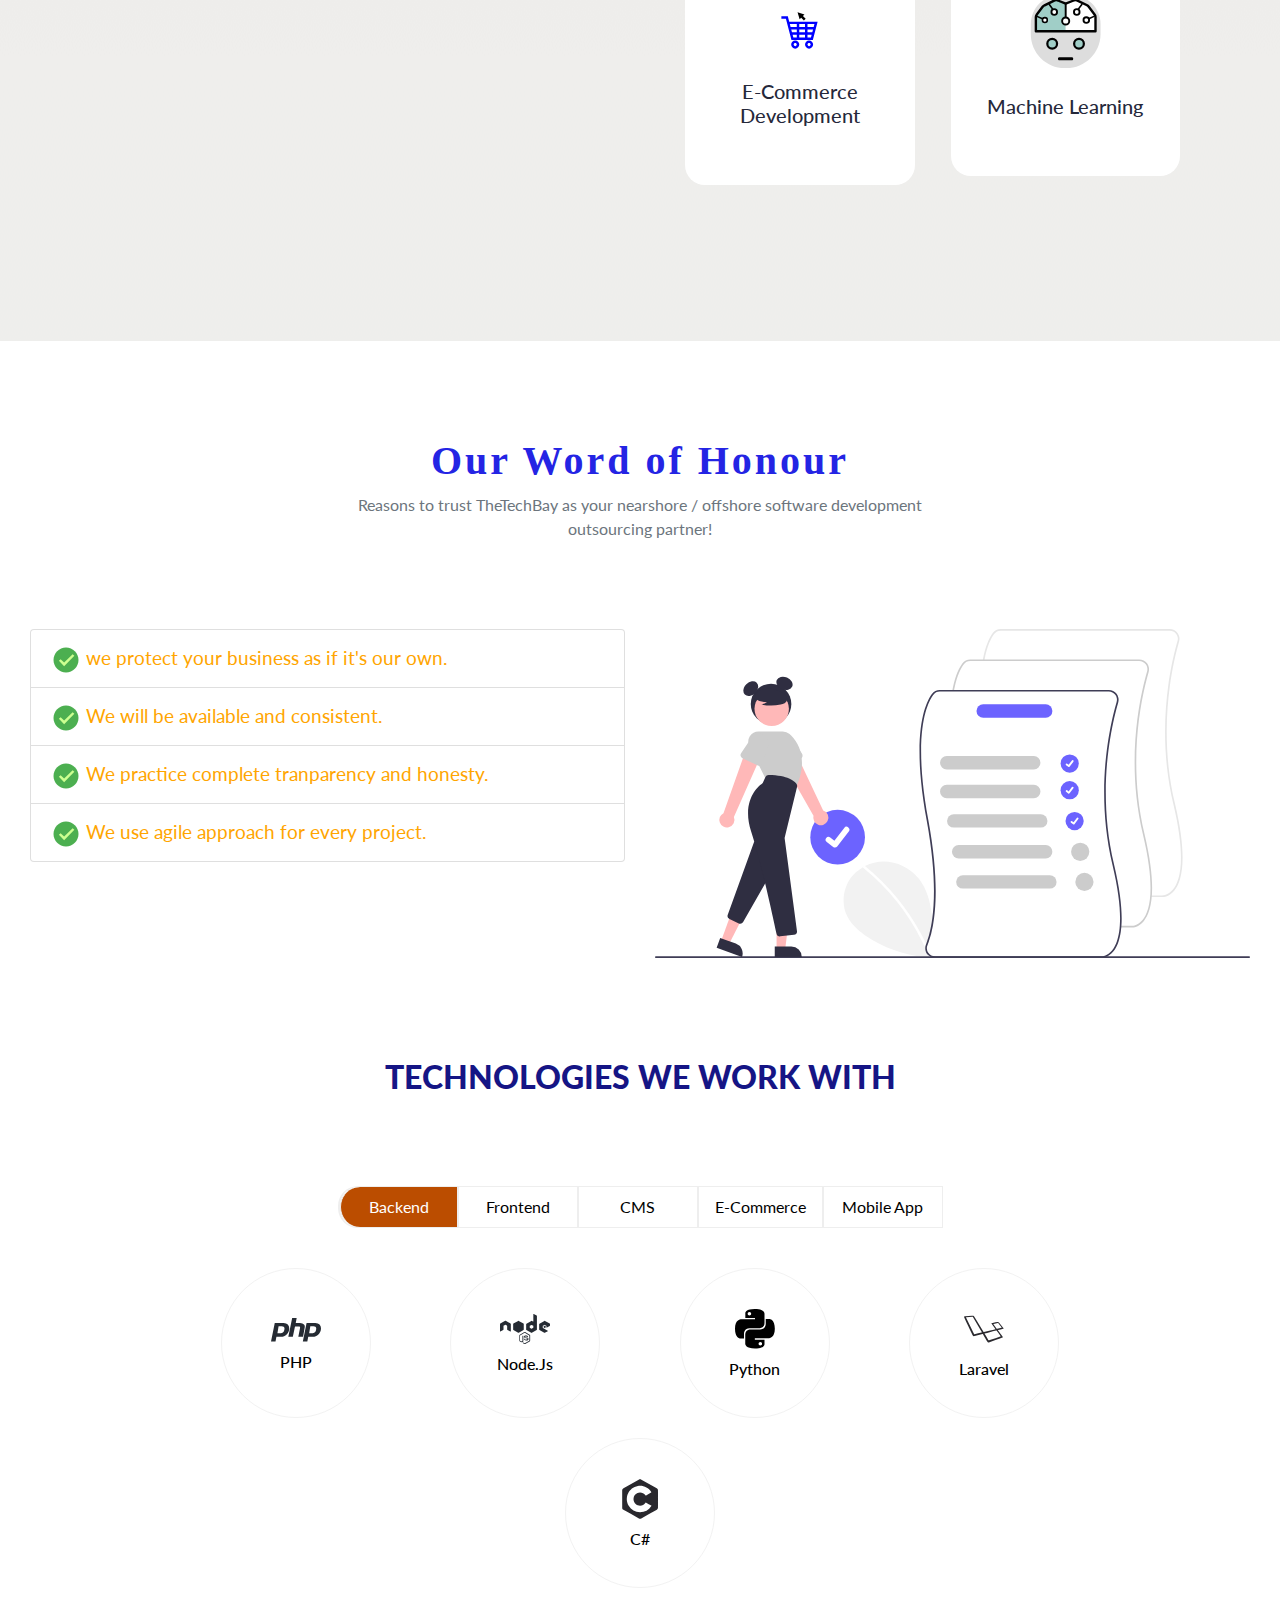
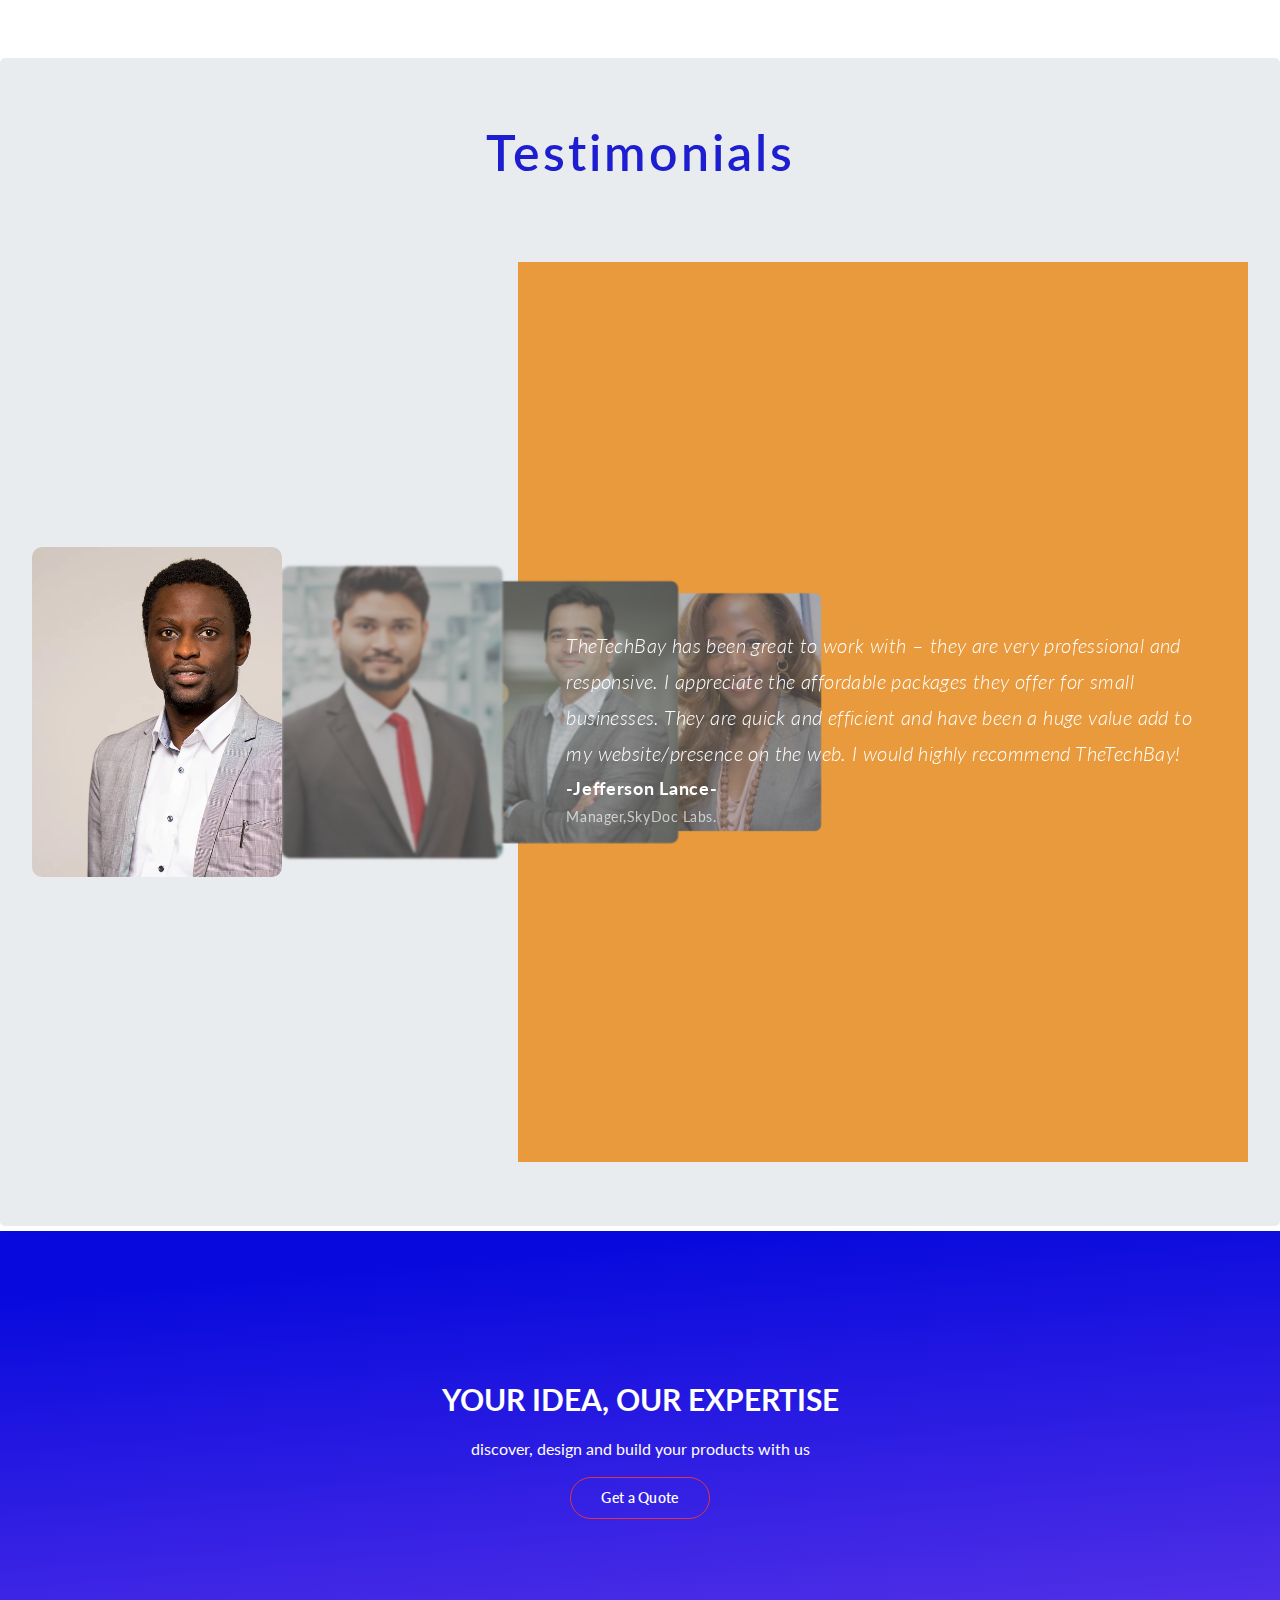
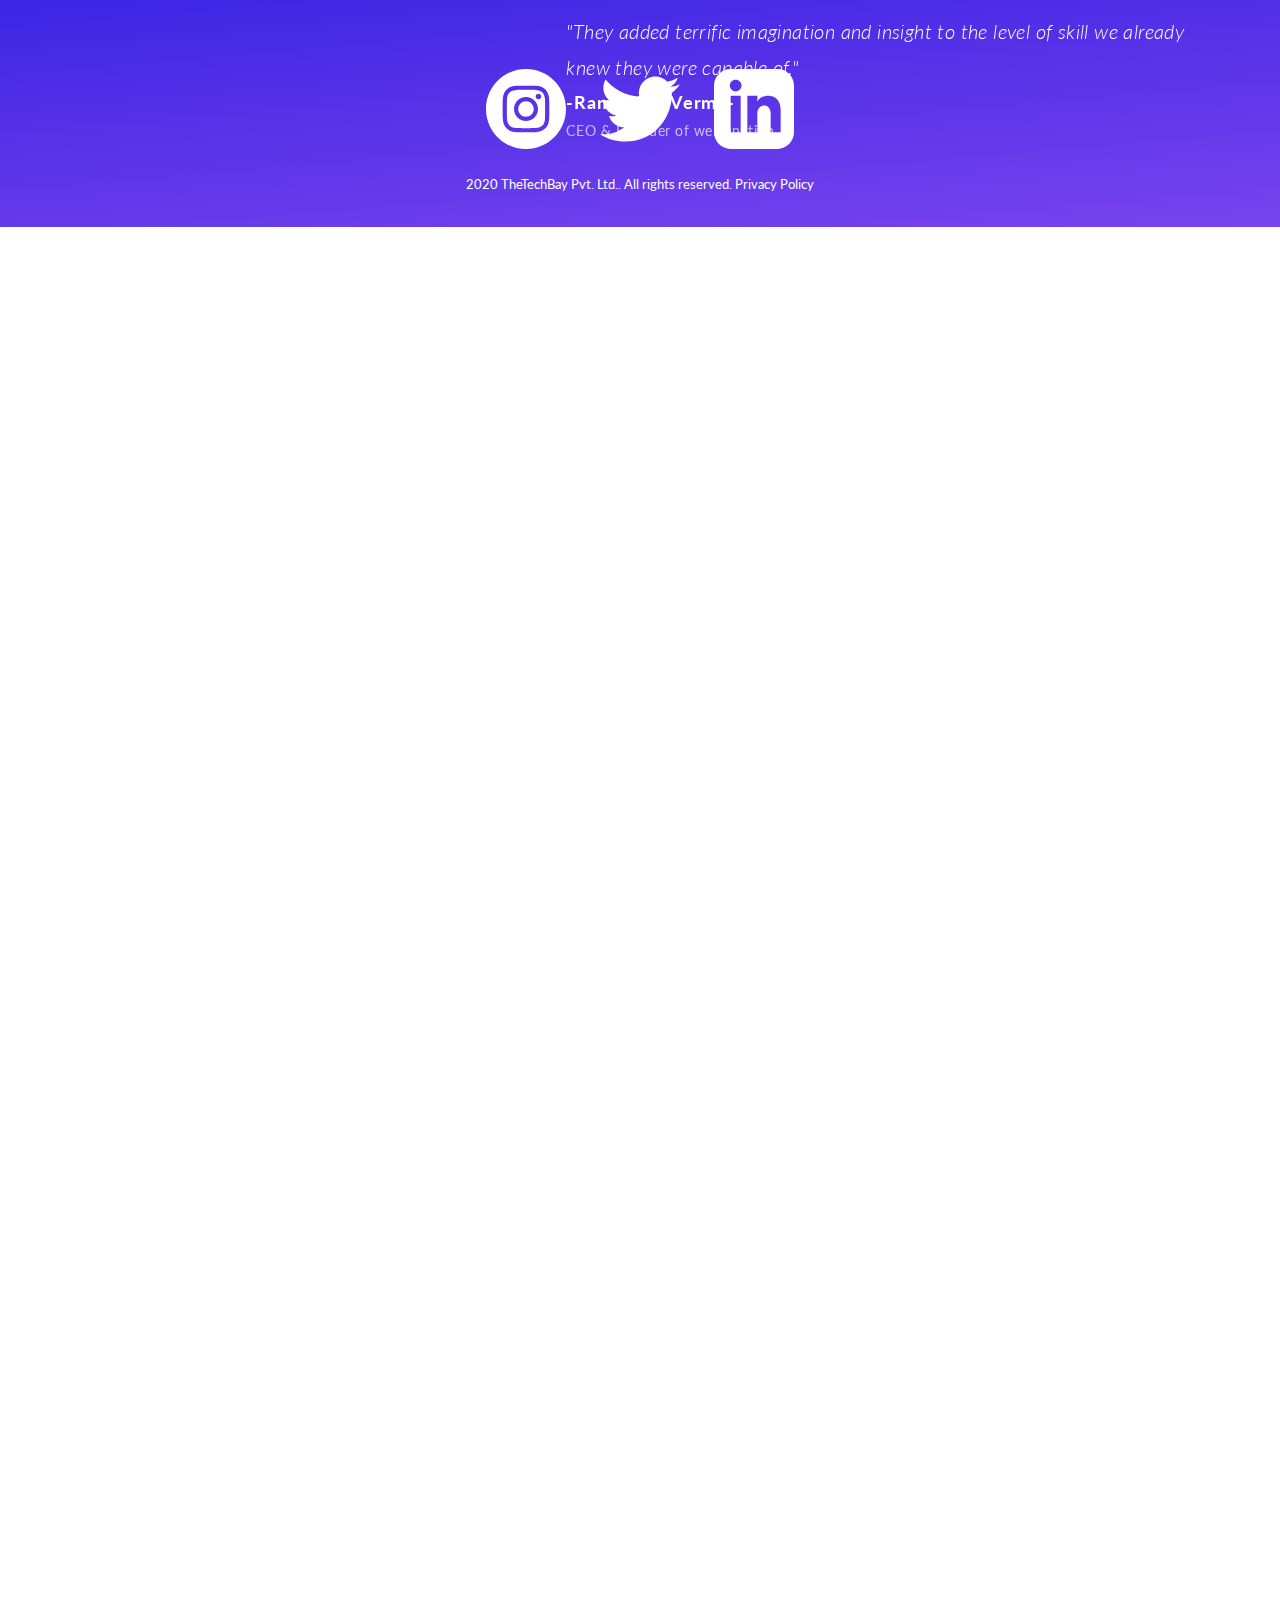
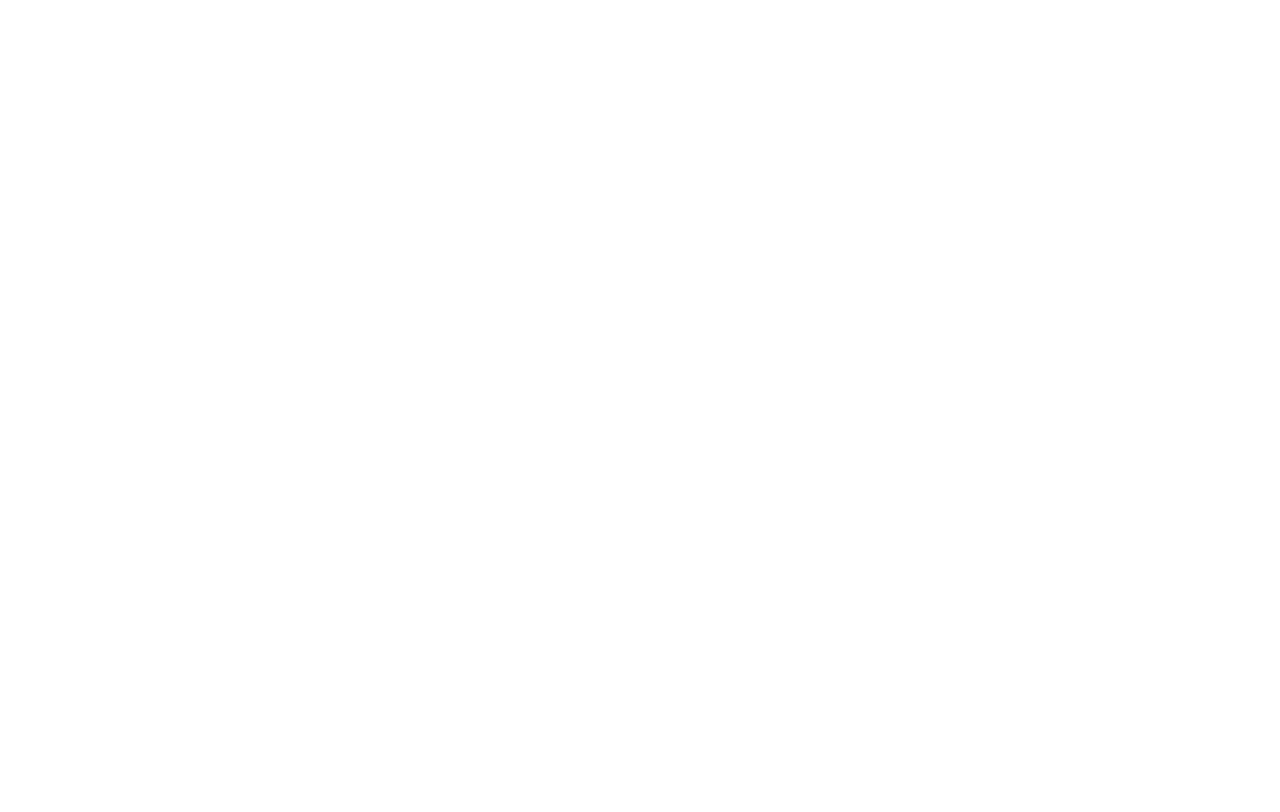
==== commit d2e2173e: "finalll;" ====
--- a/index.html
+++ b/index.html
@@ -619,7 +619,7 @@
                             </div>
 
                         </div>
-                        <p class="p-3 tex ">© 2020 TheTechBaySource LLC. All rights reserved.Privacy Policy</p>
+                        <p class="p-3 tex ">2020 TheTechBay Pvt. Ltd.. All rights reserved. Privacy Policy</p>
                     </div>
                 </div>
             </div>
